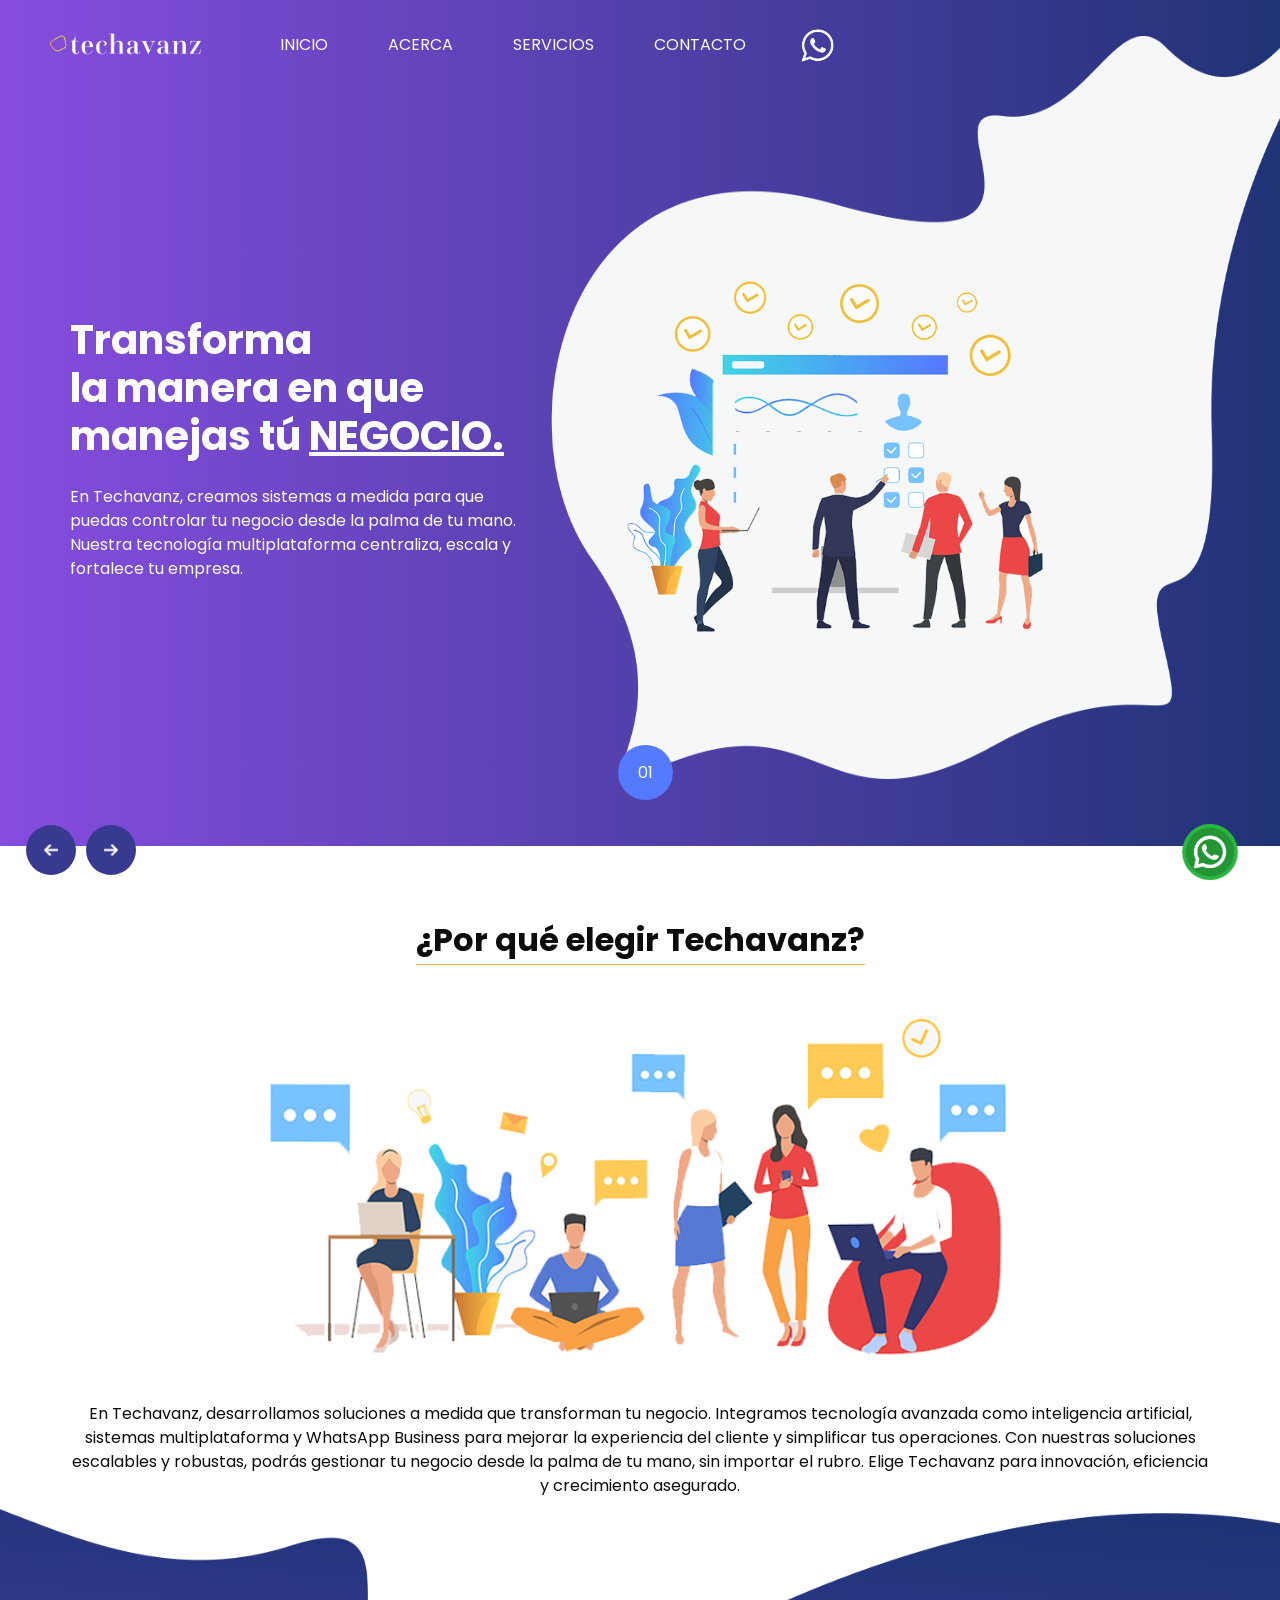
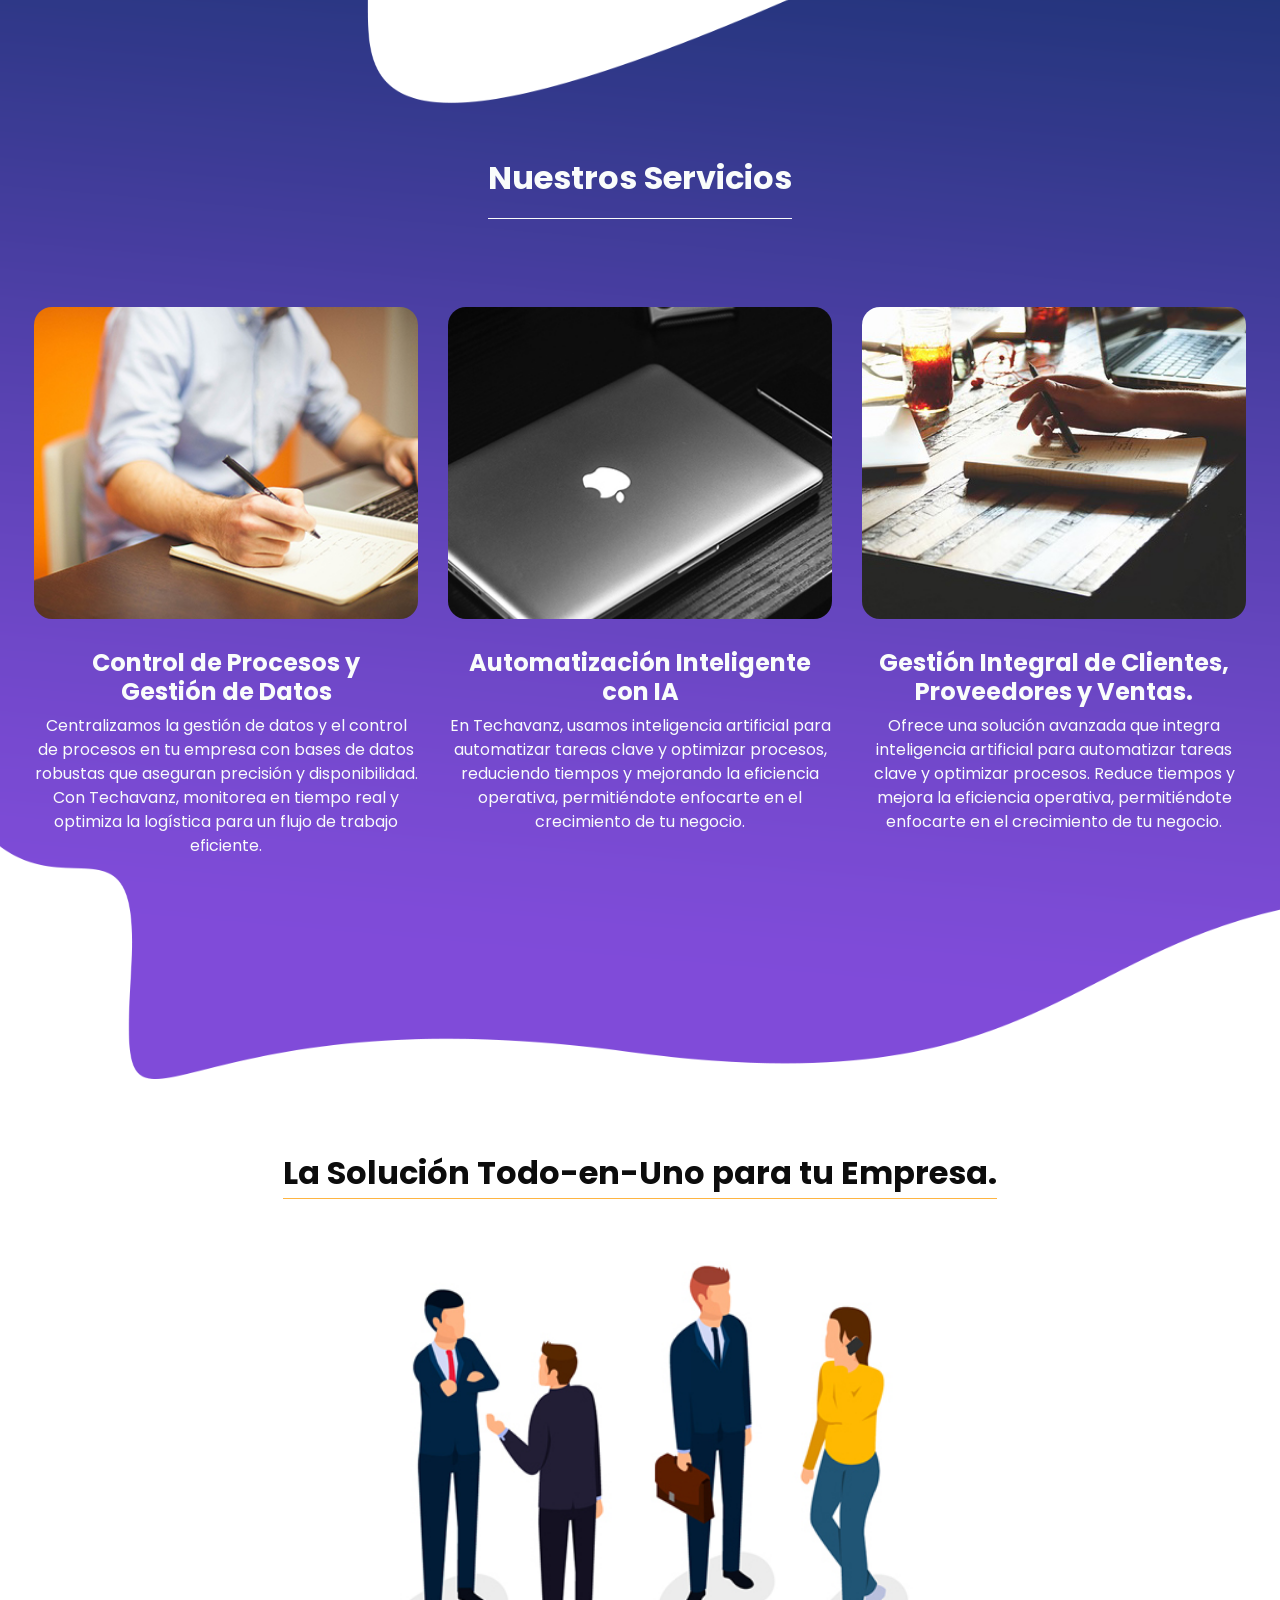
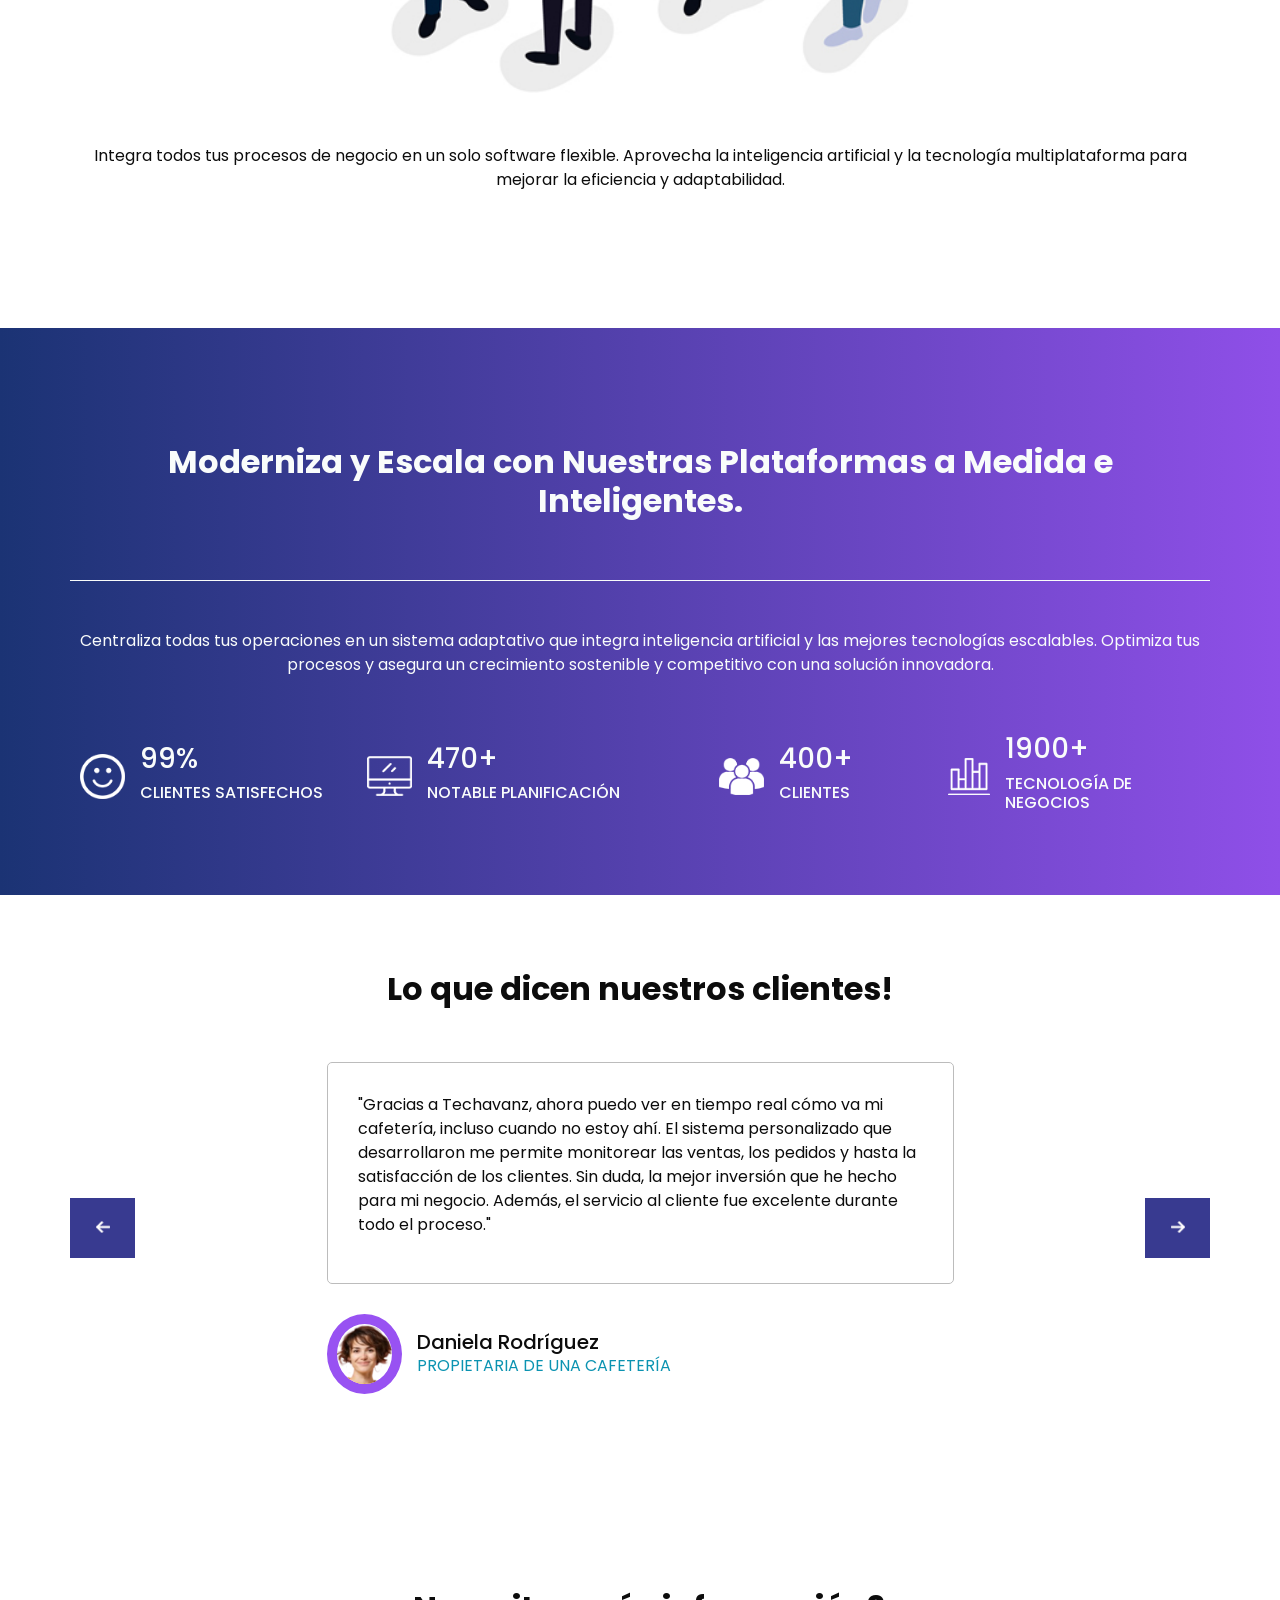
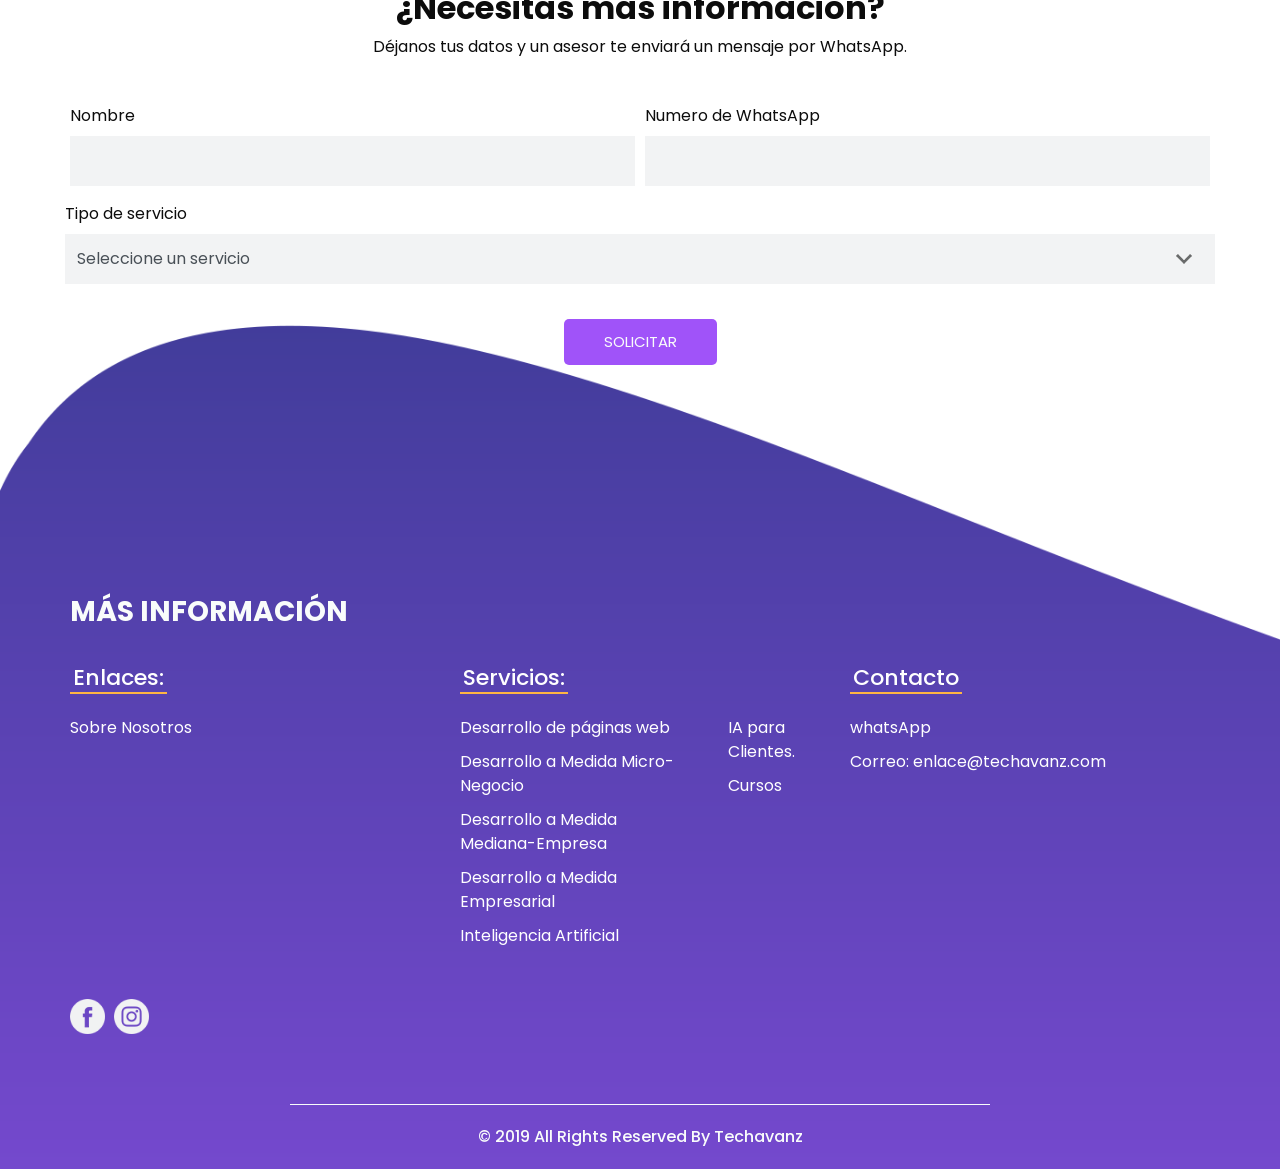
==== index.html @ 9d0cec69 "se implemento un cambio" ====
<!DOCTYPE html><html><head><meta charset="utf-8"/>

  
  <meta http-equiv="X-UA-Compatible" content="IE=edge"/>
  <!-- Mobile Metas -->
  <meta name="viewport" content="width=device-width, initial-scale=1, shrink-to-fit=no"/>
  <!-- Site Metas -->
  <meta name="keywords" content=""/>
  <meta name="description" content=""/>
  <meta name="author" content=""/>

  <title>techavanz</title>

  <!-- slider stylesheet -->
  <link rel="stylesheet" type="text/css" href="https://cdnjs.cloudflare.com/ajax/libs/OwlCarousel2/2.1.3/assets/owl.carousel.min.css"/>

  <!-- bootstrap core css -->
  <link rel="stylesheet" type="text/css" href="css/bootstrap.css"/>

  <!-- fonts style -->
  <link href="https://fonts.googleapis.com/css?family=Dosis:400,500|Poppins:400,700&amp;display=swap" rel="stylesheet"/>
  <!-- Custom styles for this template -->
  <link href="css/style.css" rel="stylesheet"/>
  <!-- responsive style -->
  <link href="css/responsive.css" rel="stylesheet"/>
  <link href="estilo.css" rel="stylesheet"/>

  <link rel="icon" href="images/faicon.png" type="image/x-icon">

</head>

<body>
  <!--<ul id="nombre-list2"></ul>  para mostrar la información--> 



  <div id="modalContainer"></div>
  <div class="hero_area">
    <!-- header section strats -->
    <header class="header_section">
      <div class="container-fluid">
        <div class="row">
          <div class="col-lg-8">
            <nav class="navbar navbar-expand-lg custom_nav-container ">
              <a class="navbar-brand" href="index.html">
              <!-- <span>
                  BigWing
                </span>--> 




                <img class="logo" src="images/logo.png" alt=""/>
              </a>
              <button class="navbar-toggler" type="button" data-toggle="collapse" data-target="#navbarSupportedContent" aria-controls="navbarSupportedContent" aria-expanded="false" aria-label="Toggle navigation">
                <span class="navbar-toggler-icon"></span>
              </button>

              <div class="collapse navbar-collapse" id="navbarSupportedContent">
                <div class="d-flex  flex-column flex-lg-row align-items-center">
                  <ul class="navbar-nav  ">
                    <li class="nav-item active">
                      <a class="nav-link" href="index.html">INICIO<span class="sr-only">(current)</span></a>
                    </li>
                    <li class="nav-item">
                      <a class="nav-link" href="#porque">Acerca </a>
                    </li>
                    <li class="nav-item">
                      <a class="nav-link" href="#servicios">Servicios </a>
                    </li>
                    <li class="nav-item">
                      <a class="nav-link" href="#contacto">Contacto</a>
                    </li>
                   <!-- <li class="nav-item">
                      <a class="nav-link" href="#"> Login</a>
                    </li>-->
                  </ul>

                 
                  <form class="form-inline my-2 my-lg-0 ml-0 ml-lg-4 mb-3 mb-lg-0">
               <!-- <button class="btn  my-2 my-sm-0 nav_search-btn" type="submit"></button>  --> 
               <a href="https://wa.me/5653854317?text=Hola%20Techavanz%2C%20Requiero%20más%20información%20de%20los%20desarrollos" id="imageButton" aria-label="Enviar Mensaje por whatsapp" >
                <img src="../images/blancowhats.png" alt="Enviar Mensaje por WhatsApp">
               </a>

         
                  </form>
                </div>
              </div>
            </nav>
          </div>
        </div>
      </div>
    </header>
    <!-- end header section -->
    <!-- slider section -->
    <section class=" slider_section " >
      <div id="carouselExampleIndicators" class="carousel slide" data-ride="carousel">
        <ol class="carousel-indicators">
          <li data-target="#carouselExampleIndicators" data-slide-to="0" class="active">01</li>
          <li data-target="#carouselExampleIndicators" data-slide-to="1">02</li>
          <li data-target="#carouselExampleIndicators" data-slide-to="2">03</li>
        </ol>
        <div class="carousel-inner">
          <div class="carousel-item active">
            <div class="container">
              <div class="row">
                <div class="col-lg-5 col-md-6">
                  <div class="slider_detail-box">
                    <h1> <!--Transforma
                      la manera en que 
                      manejas tú NEGOCIO-->
                      Transforma<br/>
                      la manera en que <br/>
                      manejas tú <u>NEGOCIO.</u>
                    </h1>
                      <p>
                        En Techavanz, creamos sistemas a medida para que puedas controlar tu negocio desde la palma de tu mano. 
                        Nuestra tecnología multiplataforma centraliza, escala y fortalece tu empresa.
                    </p>
                    <div class="btn-box">
             
                 <!--    <button id="openModalBtn" class="btnL">Ver Prueba</button> -->


                   <!--  <a id="openModalBtn" class="btn-1">
                        Leer Más
                      </a>-->
                    </div>
                  </div>
                </div>
                <div class="col-md-6">
                  <div class="slider_img-box">
                    <img src="images/slider-img.png" alt=""/>
                  </div>
                </div>
              </div>
            </div>
          </div>
          <div class="carousel-item">
            <div class="container">
              <div class="row">
                <div class="col-lg-5 col-md-6">
                  <div class="slider_detail-box">
                    <h1><!-- Impulsamos tu éxito con sistemas que hacen la diferencia-->
                      Impulsamos <br/>
                      tú éxito con sistemas <br/>
                      que hacen la diferencia.


            
                    </h1>
                    <p>
                      Techavanz se especializa en crear sistemas que no solo mejoran la experiencia del cliente, 
                      sino que también hacen más eficiente cada aspecto de tu negocio. Desde la personalización hasta la implementación, 
                      nuestro enfoque es que tu empresa funcione de manera más inteligente, sin importar el sector.
                    </p>
                    <div class="btn-box">
                    <!-- <a href="" class="btn-1">
                        Leer Más
                      </a>-->
                    </div>
                  </div>
                </div>
                <div class="col-md-6">
                  <div class="slider_img-box">
                    <img src="images/casa2.png" alt=""/>
                  </div>
                </div>
              </div>
            </div>
          </div>
          <div class="carousel-item">
            <div class="container">
              <div class="row">
                <div class="col-lg-5 col-md-6">
                  <div class="slider_detail-box">
                    <h1><!--Innovación impulsada por Inteligencia Artificial para transformar tu negocio-->
                      Integración de<br/>
                      <a>Inteligencia Artificial</a> <br/>
                  
                    </h1>
                    <p>
                      En Techavanz, desarrollamos sistemas multiplataforma que integran inteligencia artificial y 
                      WhatsApp Business para que tu empresa no solo opere con eficiencia, sino que también ofrezca una experiencia excepcional al cliente. 
                      Simplifica procesos y automatiza la interacción con tus clientes, independientemente del rubro.
                    </p>
                    <div class="btn-box">
                    <!--  <a href="" class="btn-1">
                       Leer Más
                      </a>-->
                    </div>
                  </div>
                </div>
                <div class="col-md-6">
                  <div class="slider_img-box">
                    <img src="images/casa3.png" alt=""/>
                  </div>
                </div>
              </div>
            </div>
          </div>
        </div>
        <div class="carousel_btn-container">
          <a class="carousel-control-prev" href="#carouselExampleIndicators" role="button" data-slide="prev">
            <span class="sr-only">Anterior</span>
          </a>
          <a class="carousel-control-next" href="#carouselExampleIndicators" role="button" data-slide="next">
            <span class="sr-only">Siguiente</span>
          </a>
        </div>
      </div>
    </section>
    <!-- end slider section -->
  </div>

  <!-- welcome section -->
  <section class="welcome_section layout_padding" id="porque" >
    <div class="container">
      <div class="custom_heading-container">
        <h2>
          ¿Por qué elegir Techavanz?
        </h2>
      </div>
      <div class="layout_padding2">
        <div class="img-box">
          <img src="images/welcome.png" alt=""/>
        </div>
        <div class="detail-box">
          <p>
            En Techavanz, desarrollamos soluciones a medida que transforman tu negocio.
            Integramos tecnología avanzada como inteligencia artificial, sistemas multiplataforma y WhatsApp Business para mejorar la experiencia del cliente y simplificar tus operaciones. 
            Con nuestras soluciones escalables y robustas, podrás gestionar tu negocio desde la palma de tu mano, 
            sin importar el rubro. Elige Techavanz para innovación, eficiencia y crecimiento asegurado.
          </p>
          <div>
          <!--  <a href="">
              Leer Más
            </a>-->
          </div>
        </div>
      </div>

    </div>
  </section>
  <!-- end welcome section -->

  <!-- service section -->

  <section class="service_section"  >
    <div class="container" >
      <div class="custom_heading-container" id="servicios" >
  
        <h2>
          <p>
         Nuestros Servicios
        </p>
        </h2>

        </div>
      </div>
      <div class="service_container layout_padding2">
        <div class="service_box">
          <div class="img-box">
            <img src="images/s-1.jpg" alt=""/>
          </div>
          <div class="detail-box">
            <h4>
              Control de Procesos y <br/>
              Gestión de Datos
            </h4>
            <p>
              Centralizamos la gestión de datos y el control de procesos en tu empresa con bases de datos robustas que aseguran precisión y disponibilidad. 
              Con Techavanz, monitorea en tiempo real y optimiza la logística para un flujo de trabajo eficiente.
            </p>
          </div>
        </div>
        <div class="service_box">
          <div class="img-box">
            <img src="images/s-2.jpg" alt=""/>
          </div>
          <div class="detail-box">
            <h4>
              Automatización Inteligente  <br/> 
              con IA
            </h4><!--&#39;  para apostrofe-->
            <p>
              En Techavanz, usamos inteligencia artificial para automatizar tareas clave y optimizar procesos,
               reduciendo tiempos y mejorando la eficiencia operativa, permitiéndote enfocarte en el crecimiento de tu negocio.
            </p>
          </div>
        </div>
        <div class="service_box">
          <div class="img-box">
            <img src="images/s-3.jpg" alt=""/>
          </div>
          <div class="detail-box">
            <h4>
              Gestión Integral de Clientes, <br/>
              Proveedores y Ventas.
            </h4>
            <p>
              Ofrece una solución avanzada que integra inteligencia artificial para automatizar tareas clave y optimizar procesos. 
              Reduce tiempos y mejora la eficiencia operativa, permitiéndote enfocarte en el crecimiento de tu negocio.
            </p>
          </div>
        </div>
      </div>
      <div>
       <!--<a href="">
          Leer Más
        </a>-->
      </div>
    </div>
  </section>

  <!-- end service section -->
  <!--problem section -->
  <section class="problem_section layout_padding">
    <div class="container">
      <div class="custom_heading-container">
        <h2>
          La Solución Todo-en-Uno para tu Empresa.
        </h2>
      </div>
      <div class="layout_padding2">
        <div class="img-box">
          <img src="images/problem.jpg" alt=""/>
        </div>
        <div class="detail-box">
          <p>
            Integra todos tus procesos de negocio en un solo software flexible. 
            Aprovecha la inteligencia artificial y la tecnología multiplataforma para mejorar la eficiencia y adaptabilidad.
          </p>
          <div>
           <!--<a href="">
              Leer Más
            </a>-->
          </div>
        </div>
      </div>

    </div>
  </section>
  <!-- end problem section -->
  <!-- why section -->

  <section class="why_section layout_padding">
    <div class="container">
      <div class="custom_heading-container">
        <h2>
          <p>
          Moderniza y Escala con Nuestras Plataformas a Medida e Inteligentes.
           </p> 
        </h2>
      </div>
      <div class="content-container">
        <p>
          Centraliza todas tus operaciones en un sistema adaptativo que integra inteligencia artificial y las mejores tecnologías escalables. 
          Optimiza tus procesos y asegura un crecimiento sostenible y competitivo con una solución innovadora.
        </p>
        <div class="row">
          <div class="col-md-3 col-sm-6">
            <div class="img-box">
              <img  src="images/smiley.png" alt=""/>
            </div>
            <div class="detail-box">
              <h3>
                99%
              </h3>
              <h6>
            CLIENTES SATISFECHOS
              </h6>
            </div>
          </div>
          <div class="col-md-3 col-sm-6">
            <div class="img-box">
              <img src="images/monitor.png" alt=""/>
            </div>
            <div class="detail-box">
              <h3>
                470+
              </h3>
              <h6>
                NOTABLE PLANIFICACIÓN
              </h6>
            </div>
          </div>
          <div class="col-md-3 col-sm-6">
            <div class="img-box">
              <img src="images/multiple-users-silhouette.png" alt=""/>
            </div>
            <div class="detail-box">
              <h3>
                400+
              </h3>
              <h6>
                CLIENTES
              </h6>
            </div>
          </div>
          <div class="col-md-3 col-sm-6">
            <div class="img-box">
              <img src="images/bar-chart.png" alt=""/>
            </div>
            <div class="detail-box">
              <h3>
                1900+
              </h3>
              <h6>
          TECNOLOGÍA DE NEGOCIOS
              </h6>
            </div>
          </div>
        </div>
      </div>
    </div>
  </section>


  <!-- end why section -->

  <!-- client section -->
  <section class="client_section layout_padding">
    <div class="container">
      <h2>
        Lo que dicen nuestros clientes!
      </h2>
      <div id="carouselExampleControls" class="carousel slide" data-ride="carousel">
        <div class="carousel-inner">
          <div class="carousel-item active">
            <div class="client_container layout_padding2">
              <div class="client_text">
                <p>
          "Gracias a Techavanz, ahora puedo ver en tiempo real cómo va mi cafetería, 
                  incluso cuando no estoy ahí. El sistema personalizado que desarrollaron me permite monitorear las ventas, 
                  los pedidos y hasta la satisfacción de los clientes. Sin duda, la mejor inversión que he hecho para mi negocio. 
                  Además, el servicio al cliente fue excelente durante todo el proceso."
                </p>
              </div>
              <div class="detail-box">
                <div class="img-box">
                  <img src="images/client1.png" alt=""/>
                </div>
                <div class="name">
                  <h5>
                    Daniela Rodríguez
                  </h5>
                  <p>
                    Propietaria de una Cafetería
                  </p>
                </div>
              </div>
            </div>
          </div>
          <div class="carousel-item">
            <div class="client_container layout_padding2">
              <div class="client_text">
                <p>
                  "Techavanz diseñó un sistema a medida para gestionar las inscripciones y el control de acceso de los miembros de 
                  nuestro gimnasio. Antes, todo lo hacíamos manualmente y perdíamos mucho tiempo. Ahora, 
                  todo es automatizado y mucho más eficiente. La plataforma es muy intuitiva, y el soporte que nos han brindado ha 
                  sido increíble. Realmente nos han ayudado a mejorar y crecer como negocio."
                </p>
              </div>
              <div class="detail-box">
                <div class="img-box">
                  <img src="images/client2.png" alt=""/>
                </div>
                <div class="name">
                  <h5>
                    Alejandra Gutiérrez 
                  </h5>
                  <p>
                    Administradora de un Gimnasio
                  </p>
                </div>
              </div>
            </div>
          </div>
          <div class="carousel-item">
            <div class="client_container layout_padding2">
              <div class="client_text">
                <p>
                  "Techavanz transformó completamente la manera en que manejo mi tienda. Antes, todo era un caos con el inventario, 
                  pero ahora, gracias al sistema que desarrollaron, puedo controlar mis productos, ventas y proveedores desde mi teléfono. 
                  ¡Nunca había sido tan fácil! El equipo entendió exactamente lo que necesitaba y lo implementó a la perfección."
                </p>
              </div>
              <div class="detail-box">
                <div class="img-box">
                  <img src="images/client.png" alt=""/>
                </div>
                <div class="name">
                  <h5>
                    Carlos Méndez
                  </h5>
                  <p>
                    Dueño de Tienda Local
                  </p>
                </div>
              </div>
            </div>
          </div>
        </div>
        <a class="carousel-control-prev" href="#carouselExampleControls" role="button" data-slide="prev">
          <span class="sr-only">Anterior</span>
        </a>
        <a class="carousel-control-next" href="#carouselExampleControls" role="button" data-slide="next">
          <span class="sr-only">Siguiente</span>
        </a>
      </div>

    </div>
  </section>
  <!-- end client section -->
  <!-- contact section -->
  <section class="contact_section layout_padding" id="contacto">
    <div class="container contact_heading">
      <h2>
        ¿Necesitas más información?
      </h2>
      <p>
        Déjanos tus datos y un asesor te enviará un mensaje por WhatsApp.
      </p>
    </div>
    <div class="container">
      <form>
        <div class="form-row">

          <div class="form-group col-md-6">
            <label for="inputName4">Nombre</label>
            <input type="text" class="form-control" id="inputName4"/>
          </div>
<!--
          <div class="form-group col-md-6">
            <label for="inputEmail4">Numero de WhatsApp</label>
            <input type="email" class="form-control" id="inputEmail4"/>
          </div> -->

          <div class="form-group col-md-6">
            <label for="inputNumber4">Numero de WhatsApp</label>
            <input type="tel" class="form-control" id="inputNumber4"/>
          </div>


        </div>
        <div class="form-row">
       
         
            <label for="inputState">Tipo de servicio</label>
            <select id="inputState" class="form-control">
                <option selected disabled>Seleccione un servicio</option>
                <option value="pagina-web">Generar página web</option>
                <option value="bots-whatsapp">Bots de WhatsApp</option>
                <option value="inteligencia-artificial">Inteligencia artificial</option>
                <option value="sistema-a-medida">Sistema a medida</option>
            </select>
        </div>
        
        </div>

        <!--
        <div class="form-group">
          <label for="inputMessage">Mensaje</label>
          <input type="text" class="form-control" id="inputMessage" placeholder=""/>
        </div>-->
    </div>

    <div class="d-flex justify-content-center">
      <button type="submit" class="">Solicitar</button>
    </div>
    </form>
    
  </section>


  <!-- end contact section -->
  <div class="footer_bg">
    <!-- info section -->
    <section class="info_section layout_padding2-bottom">
 
      <div class="container">

   
        <h3 class="">
          MÁS INFORMACIÓN
        </h3>
      </div>
      <div class="container info_content">

        <div>
          <div class="row">
            <div class="col-md-6 col-lg-4">
              <div class="d-flex">
                <h5>
                  Enlaces:
                </h5>
              </div>
              <div class="d-flex ">
                <ul>

                  <li>
                    <a href="">
                     Sobre Nosotros
                    </a>
                  </li>
                  <!--
                  <li>
                    <a href="">
                      About services
                    </a>
                  </li>
                  <li>
                    <a href="">
                      About Departments
                    </a>
                  </li>
                  <li>
                    <a href="">
                      Services
                    </a>
                  </li>
                  <li>
                    <a href="">
                      Contact Us
                    </a>
                  </li>
                  -->
                </ul>
<!--
                <ul class="ml-3 ml-md-5">
                  <li>
                    <a href="">
                      Loram ipusm
                    </a>
                  </li>
                  <li>
                    <a href="">
                      Loram ipusm
                    </a>
                  </li>
                  <li>
                    <a href="">
                      Loram ipusm
                    </a>
                  </li>
                  <li>
                    <a href="">
                      Loram ipusm
                    </a>
                  </li>
                  <li>
                    <a href="">
                      Loram ipusm
                    </a>
                  </li>
                </ul>
                -->
              </div>
            </div>
            <div class="col-md-6 col-lg-4">
              <div class="d-flex">
                <h5>
                 Servicios:
                </h5>
              </div>
              <div class="d-flex ">
                <ul>
                  <li>
                    <a href="">
                    Desarrollo de páginas web
                    </a>
                  </li>
                  <li>
                    <a href="">
                  Desarrollo a Medida Micro-Negocio
                    </a>
                  </li>
                  <li>
                    <a href="">
                      Desarrollo a Medida Mediana-Empresa
                    </a>
                  </li>
                  <li>
                    <a href="">
                      Desarrollo a Medida Empresarial
                    </a>
                  </li>
                  <li>
                    <a href="">
                  Inteligencia Artificial
                    </a>
                  </li>
                </ul>
                <ul class="ml-3 ml-md-5">
                  <li>
                    <a href="">
                      IA para Clientes.
                    </a>
                  </li>
                  <li>
                    <a href="">
                      Cursos
                    </a>
                  </li>
                <!--
                  <li>
                    <a href="">
                      adipiscing elit,
                    </a>
                  </li>
                  <li>
                    <a href="">
                      sed do eiusmod
                    </a>
                  </li>
                  <li>
                    <a href="">
                      tempor incididunt
                    </a>
                  </li>
                -->
                </ul>
              </div>
            </div>
            <div class="col-md-6 col-lg-4">
              <div class="d-flex">
                <h5>
                  Contacto
                </h5>
              </div>
              <div class="d-flex ">
                <ul>
                  <li>
                    <a href="">
                      whatsApp
                    </a>
                  </li>
                  <li>
                    <a href="">
                   Correo: enlace@techavanz.com
                    </a>
                  </li>

                  <!--
                  <li>
                    <a href="">
                      About Departments
                    </a>
                  </li>
                  <li>
                    <a href="">
                      Services
                    </a>
                  </li>
                  <li>
                    <a href="">
                      Contact Us
                    </a>
                  </li>
                </ul>

              -->

              <!--
                <ul class="ml-3 ml-md-5">
                  <li>
                    <a href="">
                      Lorem ipsum
                    </a>
                  </li>
                  <li>
                    <a href="">
                      dolor sit amet,
                    </a>
                  </li>
                  <li>
                    <a href="">
                      consectetur
                    </a>
                  </li>
                  <li>
                    <a href="">
                      adipiscing
                    </a>
                  </li>
                  <li>
                    <a href="">
                       enlace@techavanz.com
                    </a>
                  </li>
                </ul>
                -->
              </div>
            </div>
          </div>
        </div>
        <div class="d-flex flex-column flex-lg-row justify-content-between align-items-center align-items-lg-baseline">
          <div class="social-box">
            <a href="https://www.facebook.com/profile.php?id=61564206842264">
              <img src="images/fb.png" alt="Facebook"/>
            </a>

            
            <a href="https://www.instagram.com/techavanz/">
              <img src="images/instagram1.png" alt=""/>
            </a>
<!--
            <a href="">
              <img src="images/twitter.png" alt=""/>
            </a>
            <a href="">
              <img src="images/linkedin1.png" alt=""/>
            </a>

-->


          </div>


            <!--
          <div class="form_container mt-5">

            <form action="">
              <label for="subscribeMail">
                Newsletter
              </label>
              <input type="email" placeholder="Enter Your email" id="subscribeMail"/>
              <button type="submit">
                Subscribe
              </button>
            </form>



          </div>

          -->
        </div>
      </div>

    </section>

    <!-- end info_section -->

    <!-- footer section -->
    <section class="container-fluid footer_section">
      <p>
        © 2019 All Rights Reserved By Techavanz
 
      </p>
    </section>
    <!-- footer section -->
  </div>



  <a href="https://wa.me/5653854317?text=Hola%20Techavanz%2C%20Requiero%20más%20información%20de%20los%20desarrollos" class="fixed-button">
    <img src="/images/envianoswhatsapp.png" alt="WhatsApp">
</a>

  <script type="text/javascript" src="js/jquery-3.4.1.min.js"></script>
  <script type="text/javascript" src="js/bootstrap.js"></script>
 <script type="text/javascript" src="abrirventana.js"></script>
 

</body></html>
---- css/style.css ----
body {
  font-family: "Poppins", sans-serif;
  color: #0c0c0c;
  background-color: #ffffff;
}

.logo{ 
  

  top: 0%;   
width: 100%;
  
}

.layout_padding {
  padding: 75px 0;
}

.layout_padding2 {
  padding: 45px 0;
}

.layout_padding2-top {
  padding-top: 45px;
}

.layout_padding2-bottom {
  padding-bottom: 45px;
}

.layout_padding-top {
  padding-top: 75px;
}

.layout_padding-bottom {
  padding-bottom: 75px;
}

.custom_heading-container {
  display: -webkit-box;
  display: -ms-flexbox;
  display: flex;
  -webkit-box-pack: center;
      -ms-flex-pack: center;
          justify-content: center;
}

.custom_heading-container h2 {
  font-weight: bold;
  border-bottom: 1px solid #feb543;
  padding-bottom: 5px;
}

/*header section*/
.hero_area {
  height: 94vh;
  background: -webkit-gradient(linear, left top, right top, from(#864ddf), to(#203376));
  background: linear-gradient(to right, #864ddf, #203376);
}

.hero_area::before {
  content: "";
  position: absolute;
  width: 58%;
  height: 86%;
  background-image: url(../images/hero-bg.png);
  background-size: 100% 100%;
  background-repeat: no-repeat;
  top: 25px;
  right: 0;
}

.sub_page .hero_area {
  height: auto;
}

.sub_page .hero_area::before {
  display: none;
}

.hero_area.sub_pages {
  height: auto;
}

.header_section {
  padding-top: 15px;
}

.header_section .container-fluid {
  padding-right: 25px;
  padding-left: 25px;
}

.header_section .nav_container {
  margin: 0 auto;
}

.custom_nav-container.navbar-expand-lg .navbar-nav .nav-link {

  padding: 10px 30px;
  color: #f9fcfb;
  text-align: center;
  text-transform: uppercase;

  position: relative; /* Asegura que el z-index sea aplicado */
  z-index: 10; /* Un z-index más bajo */
}



a,
a:hover,
a:focus {
  text-decoration: none;
}

a:hover,
a:focus {
  color: initial;
}

.btn,
.btn:focus {
  outline: none !important;
  -webkit-box-shadow: none;
          box-shadow: none;
}

.navbar-brand,
.navbar-brand:hover {
  text-transform: uppercase;
  font-weight: bold;
  font-size: 24px;
  color: #fafcfd;
}

.custom_nav-container .nav_search-btn {
  background-image: url(../images/search-icon.png);
  background-size: 22px;
  background-repeat: no-repeat;
  background-position-y: 7px;
  width: 35px;
  height: 35px;
  padding: 0;
  border: none;
}

.navbar-brand {
  display: -webkit-box;
  display: -ms-flexbox;
  display: flex;
  -webkit-box-align: center;
      -ms-flex-align: center;
          align-items: center;
}

.navbar-brand span {
  font-size: 20px;
  font-weight: 700;
  color: #f9fcfb;
  margin-top: 5px;
  text-transform: uppercase;
}

.custom_nav-container {
  z-index: 99999;
  padding: 5px 0;
}

.custom_nav-container .navbar-toggler {
  outline: none;
}

.custom_nav-container .navbar-toggler .navbar-toggler-icon {
  background-image: url(../images/menu.png);
  background-size: 40px;
}

/*end header section*/
/* slider section */
.slider_section {
  color: #f9fcfb;
  display: -webkit-box;
  display: -ms-flexbox;
  display: flex;
  -webkit-box-orient: vertical;
  -webkit-box-direction: normal;
      -ms-flex-direction: column;
          flex-direction: column;
  height: 90%;
  -webkit-box-pack: center;
      -ms-flex-pack: center;
          justify-content: center;
}

.slider_section .row {
  -webkit-box-align: center;
      -ms-flex-align: center;
          align-items: center;
}

.slider_section #carouselExampleIndicators {
  position: unset;
}

.slider_section .carousel_btn-container {
  width: 110px;
  position: absolute;
  bottom: 0;
  display: -webkit-box;
  display: -ms-flexbox;
  display: flex;
  -webkit-box-pack: justify;
      -ms-flex-pack: justify;
          justify-content: space-between;
  left: 2%;
  z-index: 999;
}

.slider_section .carousel_btn-container .carousel-control-prev,
.slider_section .carousel_btn-container .carousel-control-next {
  position: relative;
  width: 50px;
  height: 50px;
  border: none;
  border-radius: 100%;
  opacity: 1;
  background-repeat: no-repeat;
  background-size: 14px;
  background-position: center;
  background-color: #383a90;
  -webkit-transform: translateY(-50%);
          transform: translateY(-50%);
}

.slider_section .carousel_btn-container .carousel-control-prev:hover,
.slider_section .carousel_btn-container .carousel-control-next:hover {
  background-color: #feb543;
}

.slider_section .carousel_btn-container .carousel-control-prev {
  background-image: url(../images/prev.png);
}

.slider_section .carousel_btn-container .carousel-control-next {
  background-image: url(../images/next.png);
}

.slider_section ol.carousel-indicators {
  margin: 0;
  width: 75px;
  bottom: 10%;
  left: 47.5%;
}

.slider_section ol.carousel-indicators li {
  width: 55px;
  height: 55px;
  border-radius: 100%;
  text-indent: 0px;
  text-align: center;
  line-height: 55px;
  color: #f9fcfb;
  background-color: #547bfe;
  opacity: 1;
  display: none;
}

.slider_section ol.carousel-indicators li.active {
  display: block;
}

.slider_detail-box h1 {
  font-weight: bold;
  margin-bottom: 25px;
}

.slider_detail-box .btn-box a {
  display: inline-block;
  padding: 12px 40px;
  background-color: #feb543;
  color: #f9fcfb;
  border-radius: 25px;
  -webkit-box-shadow: 0px 2px 7px 0px rgba(32, 50, 117, 0.26);
  box-shadow: 0px 2px 7px 0px rgba(32, 50, 117, 0.26);
  -webkit-transition: all .3s;
  transition: all .3s;
  border: none;
  margin: 35px 0 50px 0;
}

.slider_detail-box .btn-box a:hover {
  -webkit-transform: translateY(-7px);
          transform: translateY(-7px);
}

.slider_img-box {
  width: 75%;
  margin: 0 auto;
}

.slider_img-box img {
  width: 100%;
}

.welcome_section {
  text-align: center;
}

.welcome_section .img-box {
  width: 65%;
  margin: 0 auto;
}

.welcome_section .img-box img {
  width: 100%;
}

.welcome_section .detail-box {
  margin-top: 45px;
}

.welcome_section .detail-box a {
  display: inline-block;
  padding: 12px 40px;
  background-color: #feb543;
  color: #f9fcfb;
  border-radius: 25px;
  -webkit-box-shadow: 0px 2px 7px 0px rgba(32, 50, 117, 0.26);
  box-shadow: 0px 2px 7px 0px rgba(32, 50, 117, 0.26);
  -webkit-transition: all .3s;
  transition: all .3s;
  border: none;
  margin-top: 45px;
}

.welcome_section .detail-box a:hover {
  -webkit-transform: translateY(-7px);
          transform: translateY(-7px);
}

.service_section {
  text-align: center;
  color: #f9fcfb;
  background-image: url(../images/service-bg.png);
  background-size: 100% 100%;
  padding-top: 275px;
  padding-bottom: 125px;
  background-repeat: no-repeat;
  margin-top: -150px;
}

.service_section .custom_heading-container h2 {
  border-color: #f9fcfb;
}

.service_section .service_container {
  display: -webkit-box;
  display: -ms-flexbox;
  display: flex;
  -webkit-box-pack: center;
      -ms-flex-pack: center;
          justify-content: center;
  -ms-flex-wrap: wrap;
      flex-wrap: wrap;
}

.service_section .service_container .service_box {
  width: 30%;
  min-width: 300px;
  margin: 35px 15px;
}

.service_section .service_container .service_box .img-box {
  border-radius: 18px;
  overflow: hidden;
}

.service_section .service_container .service_box .img-box img {
  width: 100%;
}

.service_section .service_container .service_box .detail-box {
  margin-top: 30px;
}

.service_section .service_container .service_box .detail-box h4 {
  font-weight: bold;
}

.service_section a {
  display: inline-block;
  padding: 12px 40px;
  background-color: #feb543;
  color: #f9fcfb;
  border-radius: 25px;
  -webkit-box-shadow: 0px 2px 7px 0px rgba(32, 50, 117, 0.26);
  box-shadow: 0px 2px 7px 0px rgba(32, 50, 117, 0.26);
  -webkit-transition: all .3s;
  transition: all .3s;
  border: none;
}

.service_section a:hover {
  -webkit-transform: translateY(-7px);
          transform: translateY(-7px);
}

.sub_page .service_section {
  margin-top: 00px;
  margin-bottom: 150px;
}

.problem_section {
  text-align: center;
}

.problem_section .img-box {
  width: 65%;
  margin: 0 auto;
}

.problem_section .img-box img {
  width: 100%;
}

.problem_section .detail-box {
  margin-top: 45px;
}

.problem_section .detail-box a {
  display: inline-block;
  padding: 12px 40px;
  background-color: #feb543;
  color: #f9fcfb;
  border-radius: 25px;
  -webkit-box-shadow: 0px 2px 7px 0px rgba(32, 50, 117, 0.26);
  box-shadow: 0px 2px 7px 0px rgba(32, 50, 117, 0.26);
  -webkit-transition: all .3s;
  transition: all .3s;
  border: none;
  margin-top: 45px;
}

.problem_section .detail-box a:hover {
  -webkit-transform: translateY(-7px);
          transform: translateY(-7px);
}

.why_section {
  color: #f9fcfb;
  background: -webkit-gradient(linear, left top, right top, from(#1b3374), to(#8f4fe8));
  background: linear-gradient(to right, #1b3374, #8f4fe8);
}

.why_section .custom_heading-container h2 {
  border-color: #f9fcfb;
}

.why_section p {
  text-align: center;
  margin: 40px 0 55px 0;
}

.why_section .row .col-md-3 {
  display: -webkit-box;
  display: -ms-flexbox;
  display: flex;
  -webkit-box-align: center;
      -ms-flex-align: center;
          align-items: center;
  -webkit-box-pack: center;
      -ms-flex-pack: center;
          justify-content: center;
}

.why_section .row .col-md-3 .img-box {
  width: 45px;
  margin-right: 15px;
}

.why_section .row .col-md-3 .img-box img {
  width: 100%;
}

.client_section h2 {
  font-weight: bold;
  text-align: center;
}

.client_section .carousel-control-prev,
.client_section .carousel-control-next {
  width: 65px;
  height: 60px;
  border: none;
  opacity: 1;
  background-repeat: no-repeat;
  background-size: 14px;
  background-position: center;
  background-color: #383a90;
  top: 50%;
  -webkit-transform: translateY(-50%);
          transform: translateY(-50%);
}

.client_section .carousel-control-prev:hover,
.client_section .carousel-control-next:hover {
  background-color: #feb543;
}

.client_section .carousel-control-prev {
  background-image: url(../images/prev.png);
}

.client_section .carousel-control-next {
  background-image: url(../images/next.png);
}

.client_container {
  width: 55%;
  margin: 0 auto;
}

.client_container .client_text {
  padding: 30px;
  border: 1px solid #bcbcbc;
  border-radius: 5px;
}

.client_container .detail-box {
  display: -webkit-box;
  display: -ms-flexbox;
  display: flex;
  -webkit-box-align: center;
      -ms-flex-align: center;
          align-items: center;
  margin-top: 30px;
}

.client_container .detail-box .img-box {
  width: 75px;
  margin-right: 15px;
  border: 10px solid #9852f2;
  border-radius: 100%;
  overflow: hidden;
}

.client_container .detail-box .img-box img {
  width: 100%;
}

.client_container .detail-box .name h5 {
  margin: 0;
}

.client_container .detail-box .name p {
  text-transform: uppercase;
  color: #0b93b1;
  margin: 0;
}

.contact_section .contact_heading {
  text-align: center;
  margin-bottom: 45px;
}

.contact_section .contact_heading h2 {
  font-weight: bold;
}

.contact_section form .form-control {
  border: none;
  background-color: #f2f3f4;
  outline: none;
  -webkit-box-shadow: none;
          box-shadow: none;
  border-radius: 0;
  height: 50px;
}

.contact_section form .form-control#inputMessage {
  height: 120px;
}

.contact_section form select.form-control {
  -webkit-appearance: none;
     -moz-appearance: none;
          appearance: none;
  position: relative;
  background-image: url(../images/down-arrow.png);
  background-repeat: no-repeat;
  background-position: 98%;
}

.contact_section button {
  display: inline-block;
  padding: 12px 40px;
  background-color: #a053f9;
  color: #f9fcfb;
  border-radius: 5px;
  -webkit-box-shadow: 0px 2px 7px 0px rgba(32, 50, 117, 0.26);
  box-shadow: 0px 2px 7px 0px rgba(32, 50, 117, 0.26);
  -webkit-transition: all .3s;
  transition: all .3s;
  border: none;
  text-transform: uppercase;
  -webkit-box-shadow: none;
          box-shadow: none;
  outline: none;
  margin-top: 35px;
  font-size: 15px;
}

.contact_section button:hover {
  -webkit-transform: translateY(-7px);
          transform: translateY(-7px);
}

/* info section */
.footer_bg {
  background-image: url(../images/footer-bg.png);
  background-size: cover;
  padding-top: 280px;
  margin-top: -125px;
}

.info_section {
  position: relative;
  font-family: "Poppins", sans-serif;
}

.info_section h3 {
  text-transform: uppercase;
  font-weight: bold;
  color: #f9fcfb;
  margin-bottom: 35px;
}

.info_section img {
  width: 100%;
}

.info_section ul {
  padding: 0;
}

.info_section ul li {
  list-style-type: none;
  margin: 10px 0;
}

.info_section ul li a,
.info_section ul li a:hover {
  color: #fff;
}

.info_section h5 {
  margin-bottom: 12px;
  font-size: 22px;
  color: #fff;
  padding: 1px 3px;
  border-bottom: 2px solid #feb543;
}

.info_section .social-box {
  margin: 25px 0;
}

.info_section .social-box img {
  width: 35px;
  margin-right: 5px;
}

.form_container form {
  display: -webkit-box;
  display: -ms-flexbox;
  display: flex;
  -webkit-box-align: center;
      -ms-flex-align: center;
          align-items: center;
}

.info_section .form_container label {
  margin: 0;
  font-size: 18px;
  text-transform: uppercase;
  color: #fff;
}

.info_section .form_container input {
  width: 300px;
  height: 40px;
  border: none;
  outline: none;
  padding-left: 15px;
  background-color: #fff;
  margin-left: 45px;
  margin-right: 10px;
}

.info_section .form_container button {
  display: inline-block;
  padding: 8px 50px;
  background-color: #ffca56;
  color: #f9fcfb;
  border-radius: 5px;
  -webkit-box-shadow: 0px 2px 7px 0px rgba(32, 50, 117, 0.26);
  box-shadow: 0px 2px 7px 0px rgba(32, 50, 117, 0.26);
  -webkit-transition: all .3s;
  transition: all .3s;
  border: none;
  border: none;
  text-transform: uppercase;
}

.info_section .form_container button:hover {
  -webkit-transform: translateY(-7px);
          transform: translateY(-7px);
}

.info_section .form_container button:hover {
  -webkit-transform: none;
          transform: none;
}

/* end info section */
/* footer section*/
.footer_section {
  font-weight: 500;
  display: -webkit-box;
  display: -ms-flexbox;
  display: flex;
  -webkit-box-pack: center;
      -ms-flex-pack: center;
          justify-content: center;
}

.footer_section p {
  color: #f9fcfb;
  margin: 0;
  text-align: center;
  padding: 20px 15%;
  border-top: 1px solid #f9fcfb;
}

.footer_section a {


  
  color: #f9fcfb;
}

/* end footer section*/
/*# sourceMappingURL=style.css.map */

html {
  scroll-behavior: smooth;
}

li:hover {

  -webkit-transform: translateY(-7px);
          transform: translateY(-7px);
}



.img-box:hover{
  -webkit-transform: translateY(-7px);
          transform: translateY(-7px);

}


.btnL:hover
{
  -webkit-transform: translateY(-7px);
          transform: translateY(-7px);

}

.btnL{
  display: inline-block;
  padding: 12px 40px;
  background-color: #feb543;
  color: #f9fcfb;
  border-radius: 25px;
  -webkit-box-shadow: 0px 2px 7px 0px rgba(32, 50, 117, 0.26);
  box-shadow: 0px 2px 7px 0px rgba(32, 50, 117, 0.26);
  -webkit-transition: all .3s;
  transition: all .3s;
  border: none;
  margin: 35px 0 50px 0;
  
}

/*
body {
  font-family: Arial, sans-serif;
}
.section {
  height: 100vh;
  padding: 20px;
  background-color: #f0f0f0;
}
#section2 {
  background-color: #d0d0d0;
}
a {
  display: inline-block;
  padding: 10px;
  background-color: #007bff;
  color: white;
  text-decoration: none;
  border-radius: 5px;
  margin: 20px;
}
a:hover {
  background-color: #0056b3;
}
html {
  scroll-behavior: smooth;
}
  */

  /* Estiliza el botón */
#imageButton {
  border: none; /* Quita el borde del botón */
  background: none; /* Quita el fondo del botón */
  padding: 0; /* Quita el relleno del botón */
  cursor: pointer; /* Cambia el cursor cuando se pasa por encima */
  display: inline-block; /* Permite ajustar el tamaño de la imagen */
}

/* Estiliza la imagen dentro del botón */
#imageButton img {
  display: block; /* Quita el espacio extra debajo de la imagen */
  width: 100%; /* Ajusta el ancho al tamaño del contenedor */
  height: auto; /* Mantiene la relación de aspecto */
  width: 35px;
}


#imageButton:hover
{
  -webkit-transform: translateY(-7px);
          transform: translateY(-7px);

}

.fixed-button {
  position: fixed;
  bottom: 20px;
  right: 20px;
  z-index: 1000; /* Para asegurarse de que esté por encima de otros elementos */
}

.fixed-button img {
  width: 100px;
  height: 50%;
  /* Ajusta el tamaño según sea necesario */
}
.fixed-button:hover {

  -webkit-transform: translateY(-7px);
          transform: translateY(-7px);


}
---- css/responsive.css ----
@media (max-width: 1120px) {
  .footer_bg {
    margin-top: 0;
  }
}

@media (max-width: 992px) {
  .custom_nav-container .nav_search-btn {
    background-position: center;
  }

  .hero_area::before {
    display: none;
  }


  .service_section {
    padding-top: 100%;
    background-size: cover;



  }

  .slider_section ol.carousel-indicators {
    display: none;

  }

  .slider_img-box img {
    z-index: 1;
    position: relative;
  }

  .slider_img-box {
    position: relative;
  }

  .slider_img-box::before {
    background-image: url(../images/hero-bg-mobile.png);
    width: 100%;
    height: 100%;
    content: "";
    position: absolute;
    background-size: cover;
    z-index: 0;
    left: 0;
    top: 0;
    transform: scale(1.7);
  }


  .hero_area {
    height: auto;
  }

  .slider_detail-box {
    margin-top: 35px;
    margin-bottom: 45px;
  }

  .slider_img-box {
    margin-bottom: 75px;
  }

  .slider_section .carousel_btn-container {
    display: none;
  }
}

@media (max-width: 768px) {




  .slider_section .carousel_btn-container {
    display: none;
  }



  .slider_section ol.carousel-indicators {
    margin: 0;
    width: 75px;
    bottom: initial;
    left: initial;
    top: 37%;
    right: 6%;
  }

  .slider_detail-box {
    text-align: center;
  }

  .info_section .form_container input {
    width: 100%;
    margin: 20px 0;
  }

  .form_container form {
    flex-direction: column;
  }

  .slider_img-box img {
    z-index: 1;
    position: relative;
  }

  .slider_img-box {
    position: relative;
  }

  .slider_img-box::before {
    background-image: url(../images/hero-bg-mobile.png);
    width: 100%;
    height: 100%;
    content: "";
    position: absolute;
    background-size: cover;
    z-index: 0;
    left: 0;
    top: 0;
    transform: scale(1.5);
  }

  .slider_section ol.carousel-indicators {
    display: none;
  }

  .service_section {
    padding-top: 100%;
    background-position: bottom;
    margin-top: -325px;

  }

  .client_container {
    width: 95%;
  }

  .client_section .carousel-control-prev,
  .client_section .carousel-control-next {
    display: none;
  }

  .why_section .row .col-md-3 {
    margin: 15px auto;
    justify-content: flex-start;
    width: min-content;
  }

  .footer_bg {
    padding-top: 300px;
  }

  .info_section .row>div {
    margin-bottom: 35px;
  }

}

@media (max-width: 576px) {


  .slider_section ol.carousel-indicators {
    right: 0;
  }
  
  .service_section {
    padding-top: 120%;
    background-position: bottom;
    margin-top: -325px;

  }
}

@media (max-width: 480px) {}

@media (max-width: 420px) {}

@media (max-width: 360px) {}

@media (min-width: 1200px) {
  .container {
    max-width: 1170px;
  }
}
---- estilo.css ----
/* Estilos básicos para el botón */
#openModalBtn {
    padding: 10px 20px;
    font-size: 16px;
}




  
/* Estilos para la ventana modal */
.modal {
    display: none; /* Oculto por defecto */
    position: fixed;
    top: 0%;
    left: 0;
    width: 100%;
    height: 100%;
    background-color: rgba(0, 0, 0, 0.5); /* Fondo negro semitransparente */
    z-index: 9998; /* Justo debajo del modal */
}

/* Estilo para el contenido del modal */
.modal-content {
    background-color:#20f572b6;
    margin: 15% auto;
    padding: 20px;
    border: 1px solid #888;
    width: 80%;
    max-width: 500px;
    position: center;
    z-index: 9999; 
    border-radius: 20px;/* Asegura que esté encima del overlay 
    
       background-color: #83f0e7;
    padding: 20px;
    border: 1px solid #888;
    width: 80%;
    max-width: 500px;
    text-align: center;
    border-radius: 10px;
*/
}

@media only screen and (min-width: 1024px) {
    .modal-content {
        top: 0%;
        left: 0;
    }



}

@media only screen and (max-width: 767px) {


    .modal-content {
        top: 20%;
        left: 0;
    }


}





/* Botón para cerrar la ventana modal */
.close {
    color: #3a3a3a;
    float: right;
    font-size: 28px;
    font-weight: bold;
    cursor: pointer;
    text-align: right;
}

.close:hover,
.close:focus {
    color: #000;
}

.cerrarbod{
    display: inline-block;
    padding: 1% ;
    background-color: #feb543;
    color: #f9fcfb;
    border-radius: 25px;
    -webkit-box-shadow: 0px 2px 7px 0px rgba(32, 50, 117, 0.26);
    box-shadow: 0px 2px 7px 0px rgba(32, 50, 117, 0.26);
    -webkit-transition: all .3s;
    transition: all .3s;
    border: none;
    margin: 35px 0 50px 0;



}

.cerrarbod:hover
{
  -webkit-transform: translateY(-7px);
          transform: translateY(-7px);

}





/* ventana 2-------------------------------------------------------------------------------------

/* Estilos básicos para el botón */
#openModalBtn2 {
    padding: 10px 20px;
    font-size: 16px;
}

/* Estilos para la ventana modal */
.modal2 {
    display: none; /* Ocultar por defecto */
    position: fixed;
    z-index: 1;
    left: 0;
    top: 0;
    width: 100%;
    height: 100%;
    overflow: auto;
    background-color: rgba(0,0,0,0.5); /* Fondo semitransparente */
}

/* Contenido de la ventana modal */
.modal2-content {
    background-color: #ec1616;
    margin: 15% auto;
    padding: 20px;
    border: 1px solid #888;
    width: 80%;
    max-width: 500px;
    text-align: center;
    border-radius: 10px;
}

/* Botón para cerrar la ventana modal */
.close2 {
    color: #aaa;
    float: right;
    font-size: 28px;
    font-weight: bold;
    cursor: pointer;
}

.clos2:hover,
.close2:focus {
    color: #000;
}



/*para caja de chatgpt*/

        

        .chat-container {
            width: 400px;
            max-width: 100%;
            display: flex;
            flex-direction: column;
            gap: 10px;
        }

        textarea {
            width: 100%;
            padding: 10px;
            border: 1px solid #ccc;
            border-radius: 5px;
            font-size: 16px;
            resize: none;
        }

        button {
            padding: 10px;
            font-size: 16px;
            background-color: #007bff;
            color: white;
            border: none;
            border-radius: 5px;
            cursor: pointer;
        }

        button:hover {
            background-color: #0056b3;
        }

        .response-box {
            background-color: #f8f9fa;
            padding: 10px;
            border: 1px solid #ccc;
            border-radius: 5px;
            min-height: 100px;
        }
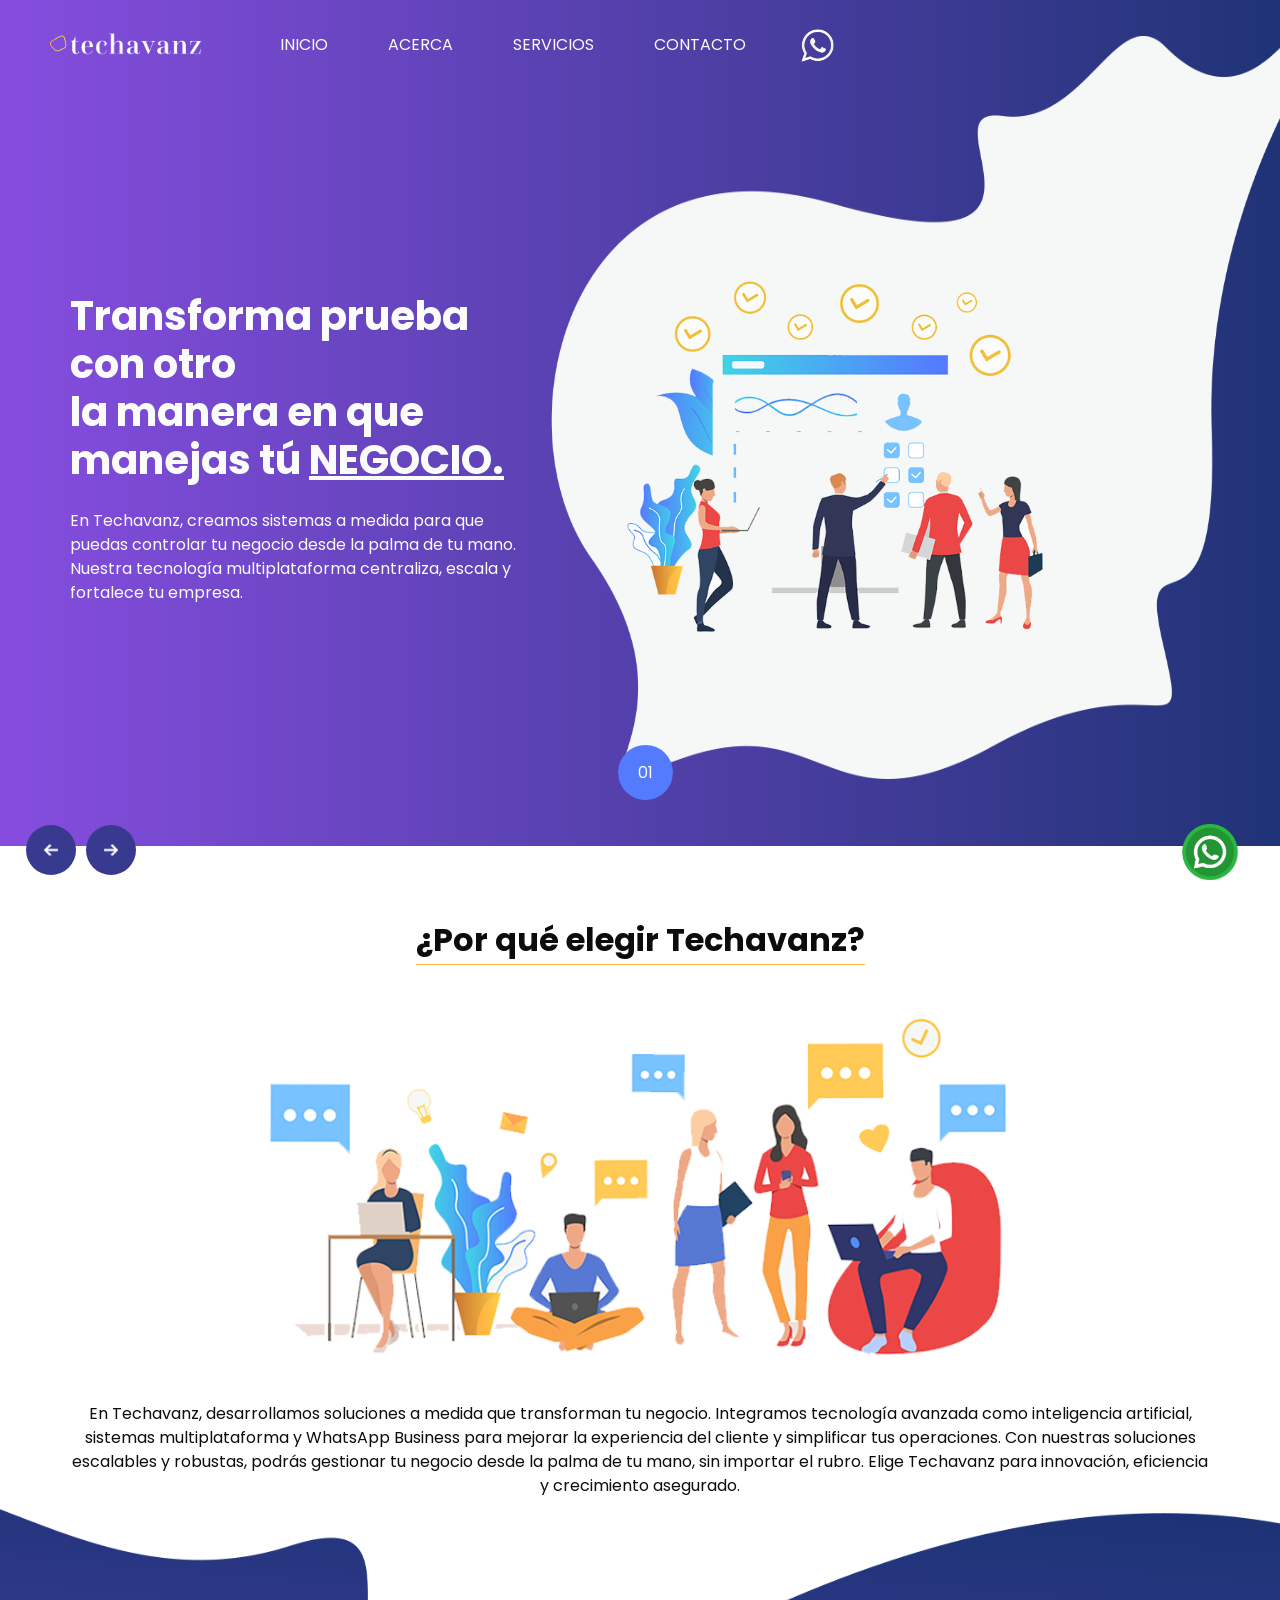
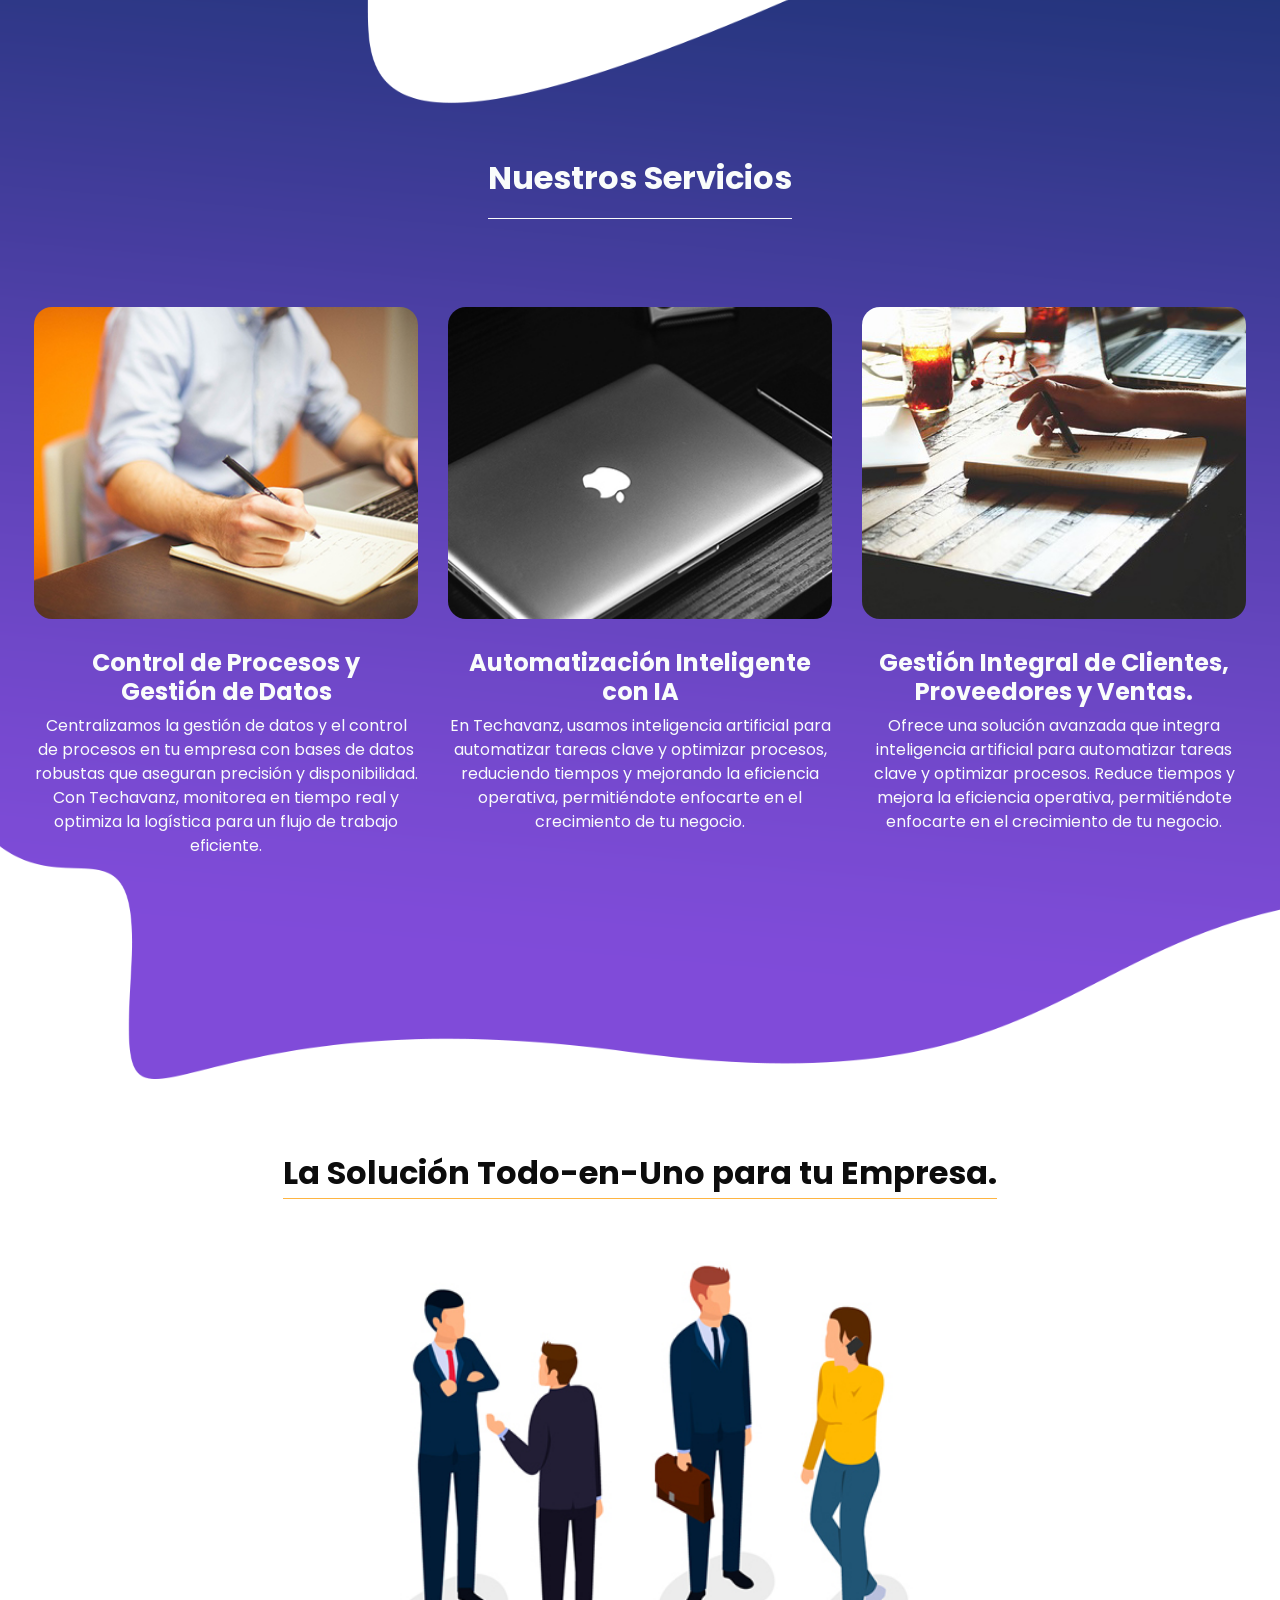
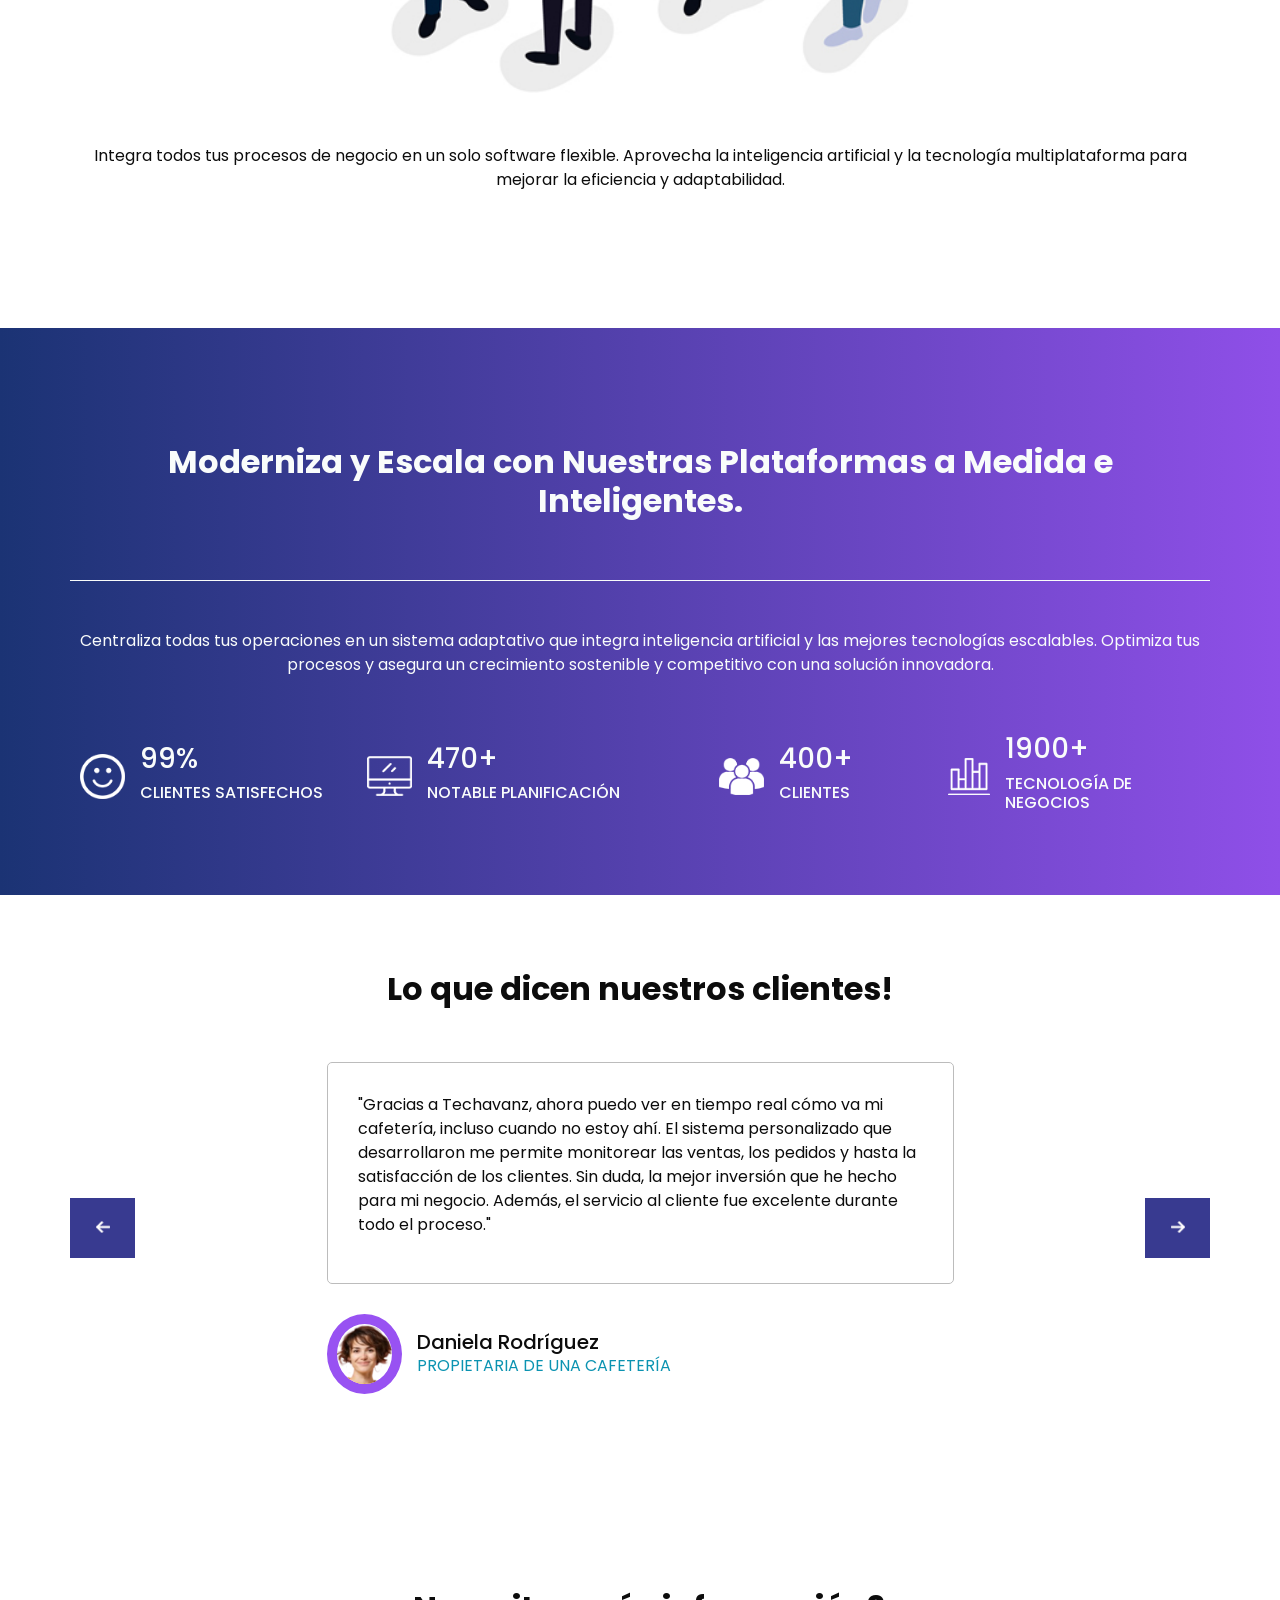
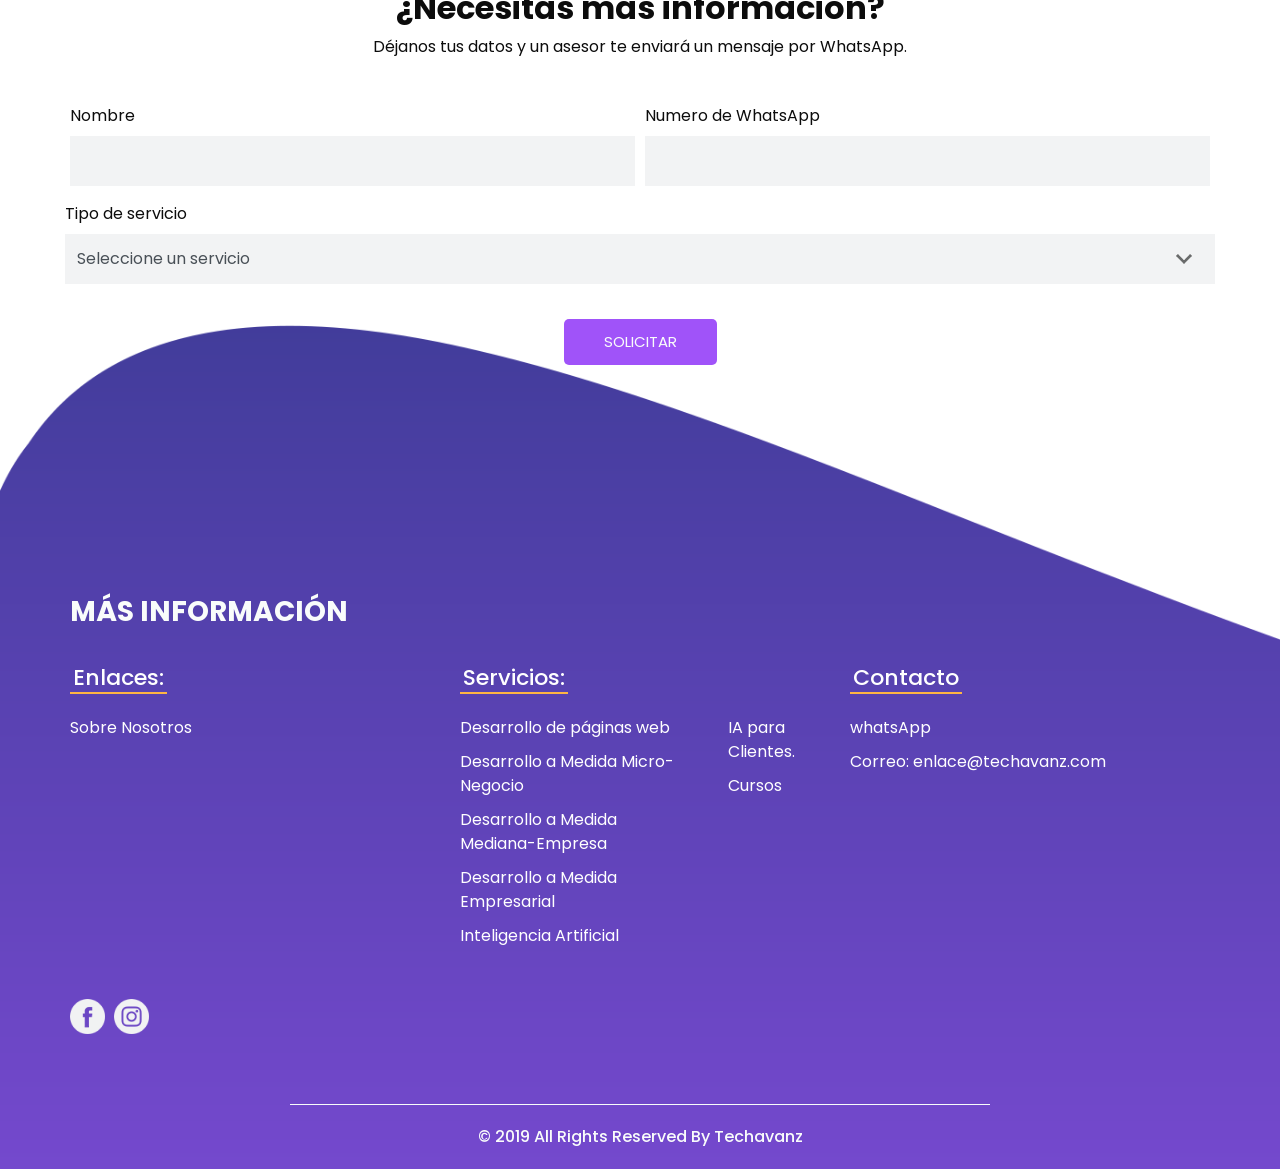
==== commit c35e87a4: "prueba con otro repositorio" ====
--- a/index.html
+++ b/index.html
@@ -110,7 +110,7 @@
                     <h1> <!--Transforma
                       la manera en que 
                       manejas tú NEGOCIO-->
-                      Transforma<br/>
+                      Transforma prueba con otro<br/>
                       la manera en que <br/>
                       manejas tú <u>NEGOCIO.</u>
                     </h1>
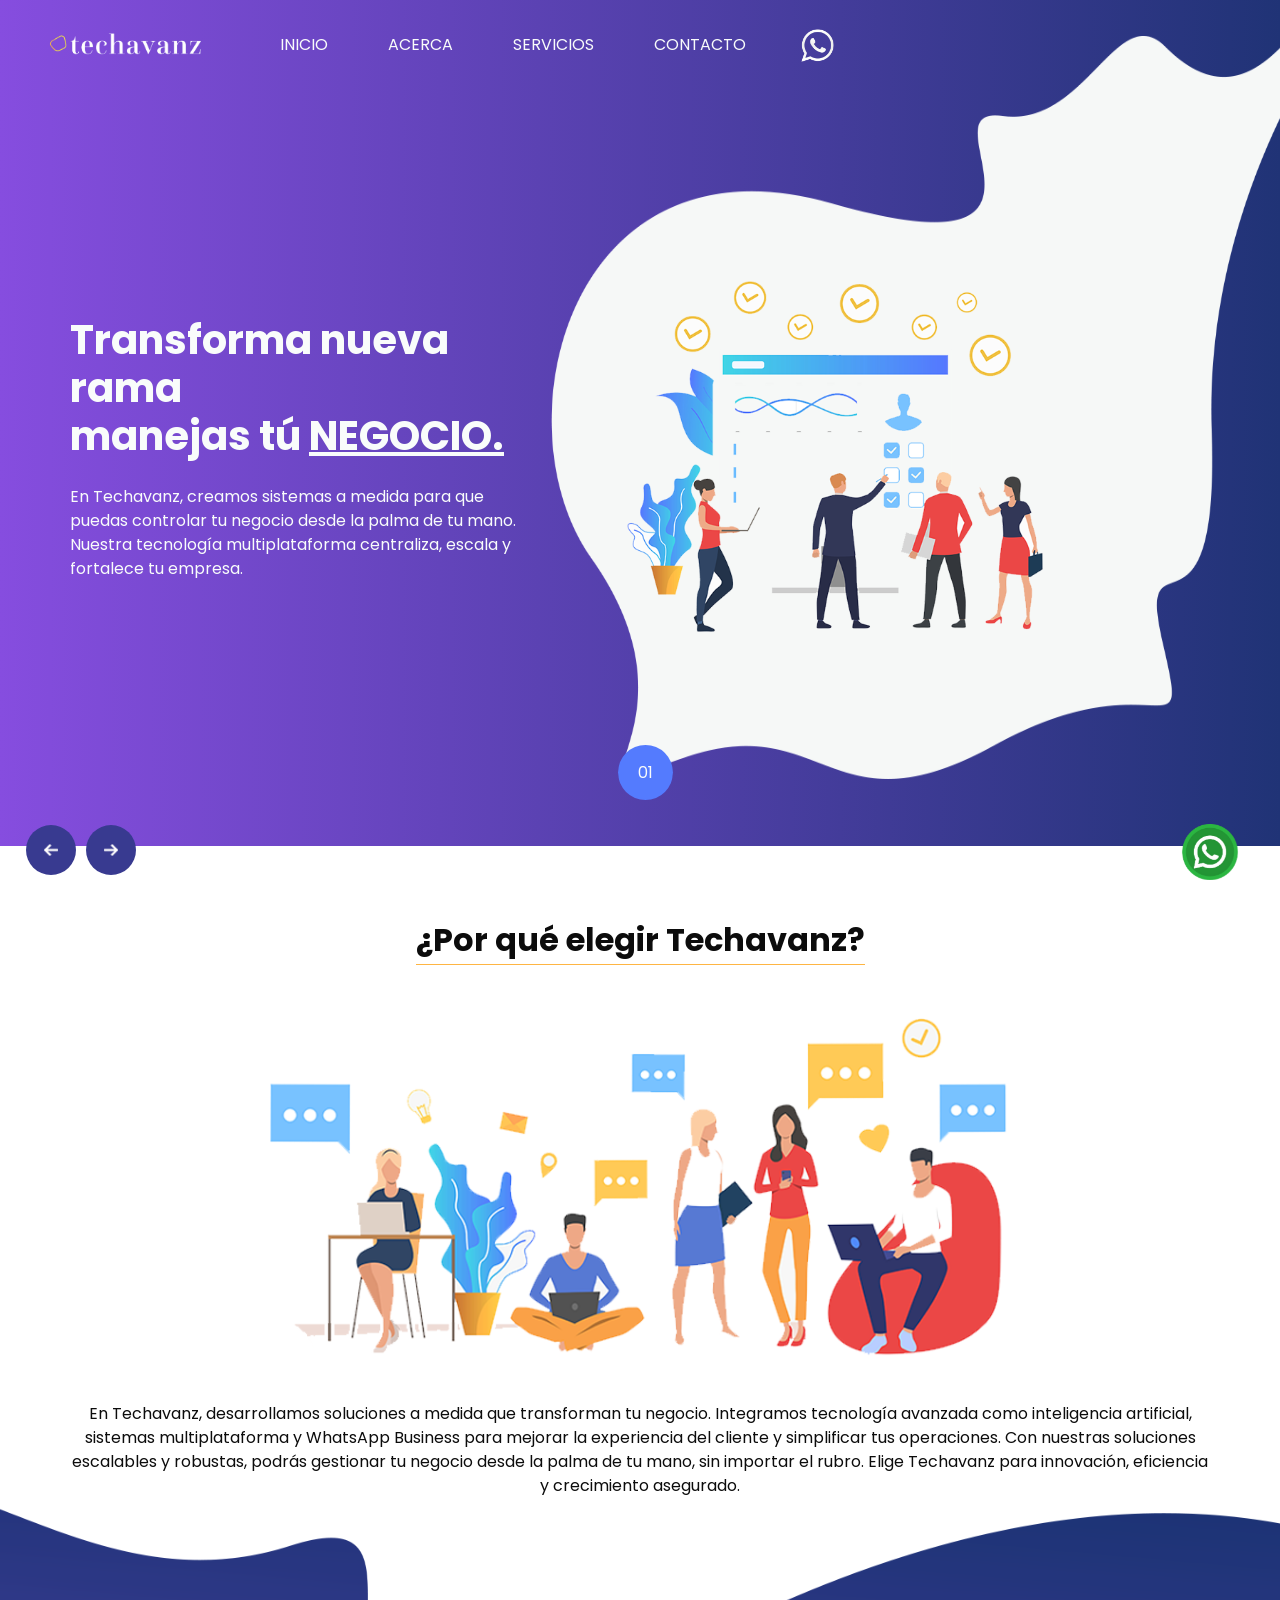
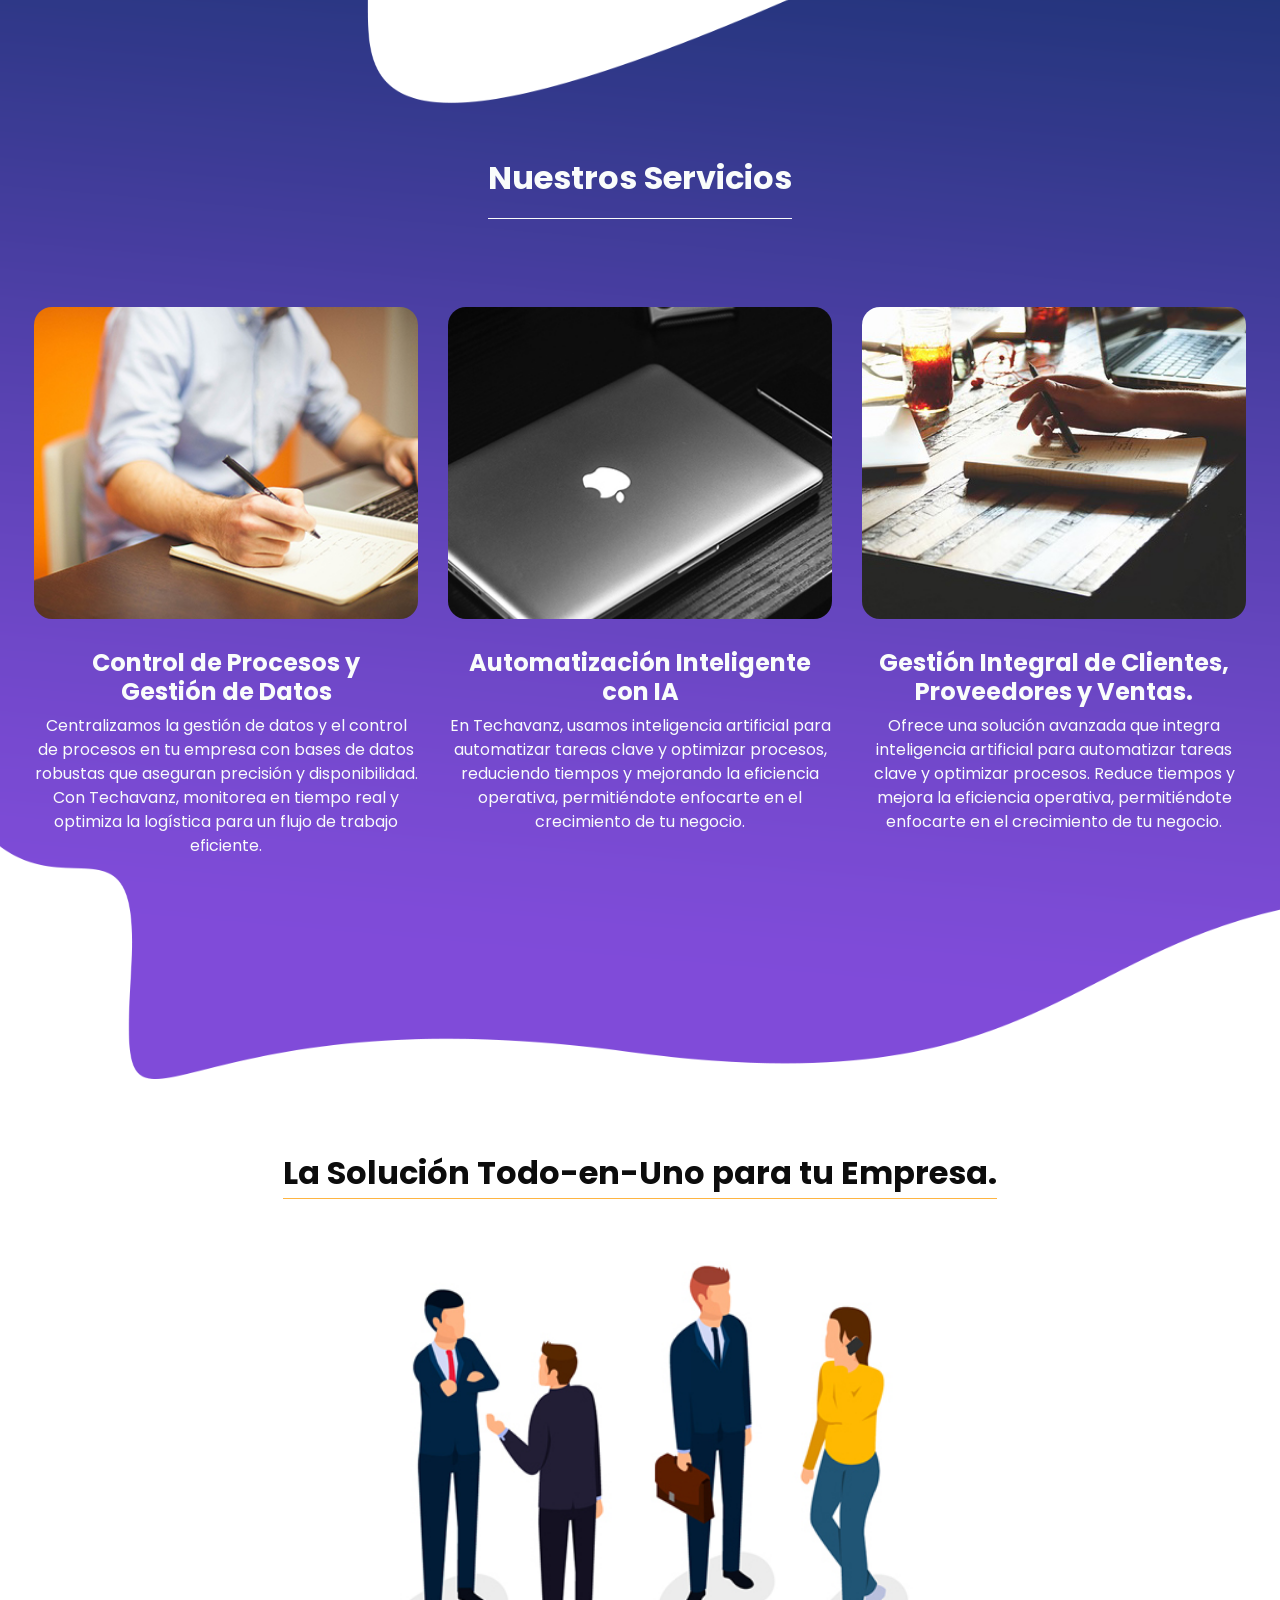
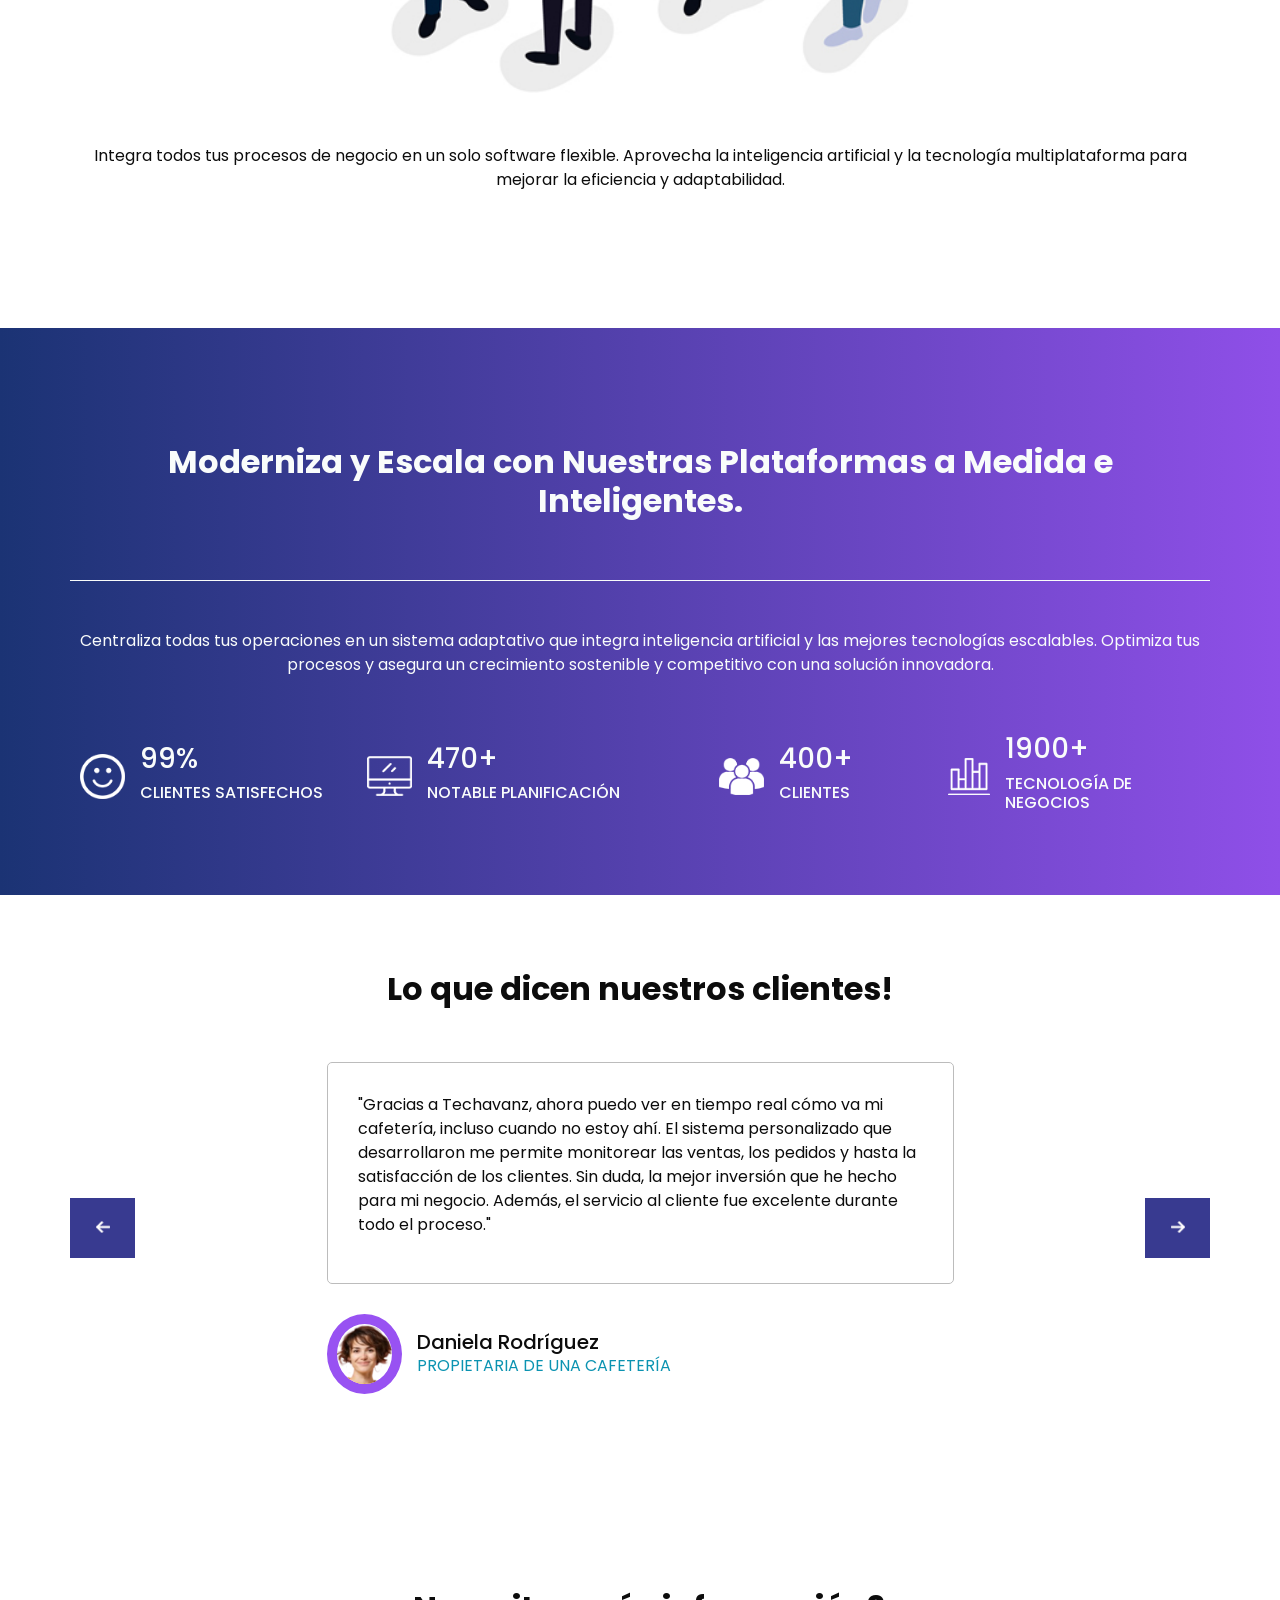
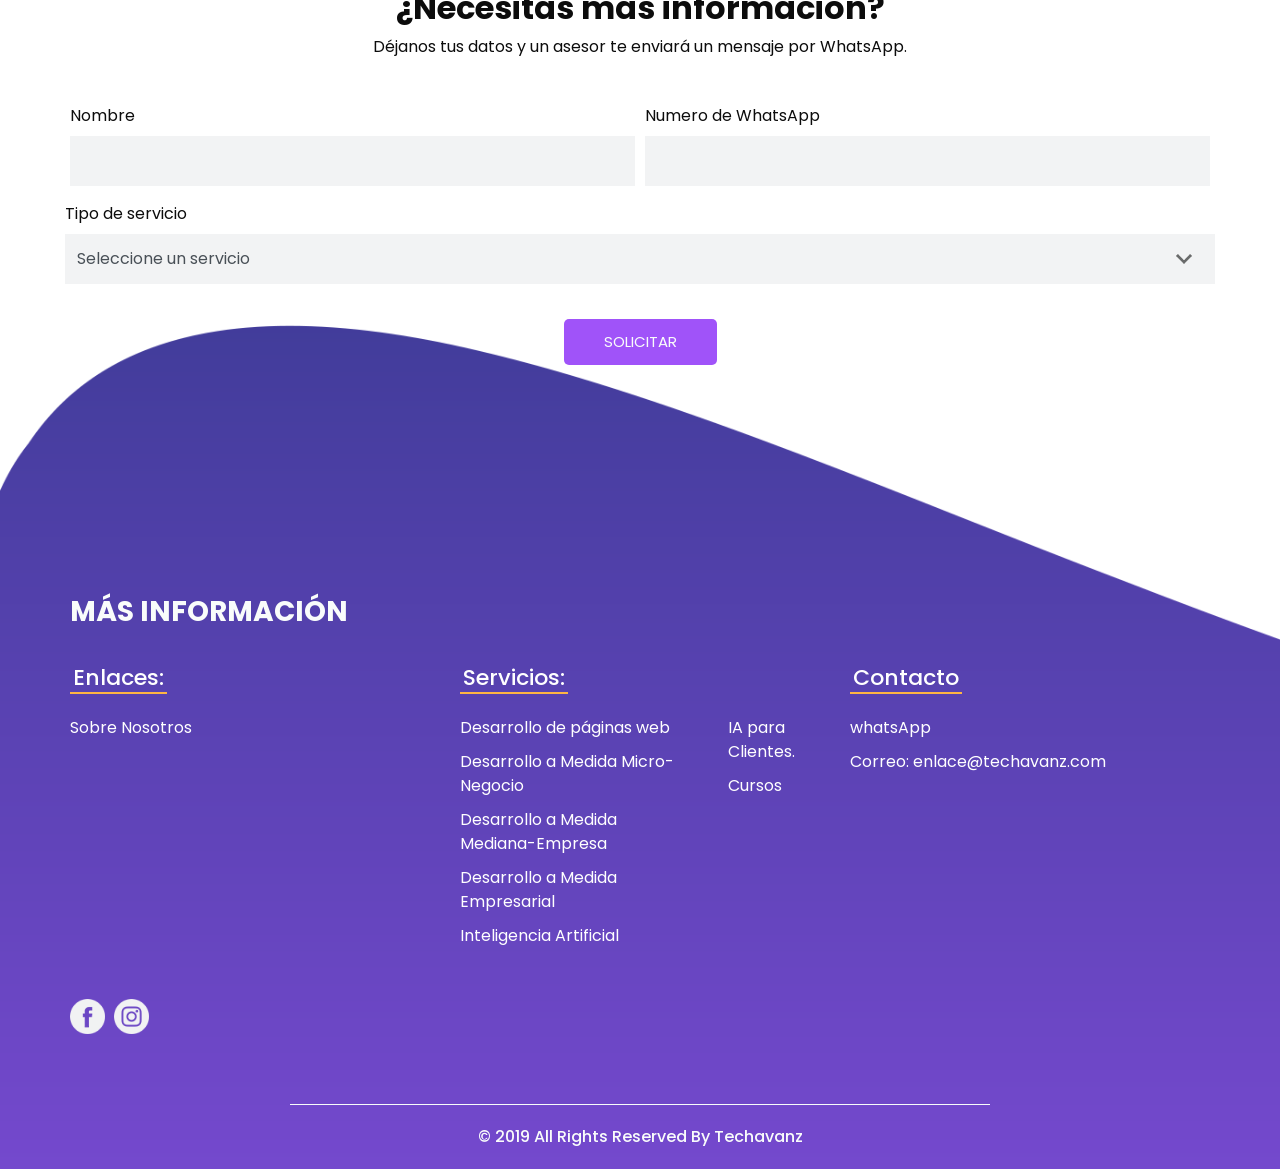
==== commit 763871ef: "prueba nueva rama commit" ====
--- a/index.html
+++ b/index.html
@@ -110,8 +110,7 @@
                     <h1> <!--Transforma
                       la manera en que 
                       manejas tú NEGOCIO-->
-                      Transforma prueba con otro<br/>
-                      la manera en que <br/>
+                      Transforma nueva rama<br/>
                       manejas tú <u>NEGOCIO.</u>
                     </h1>
                       <p>
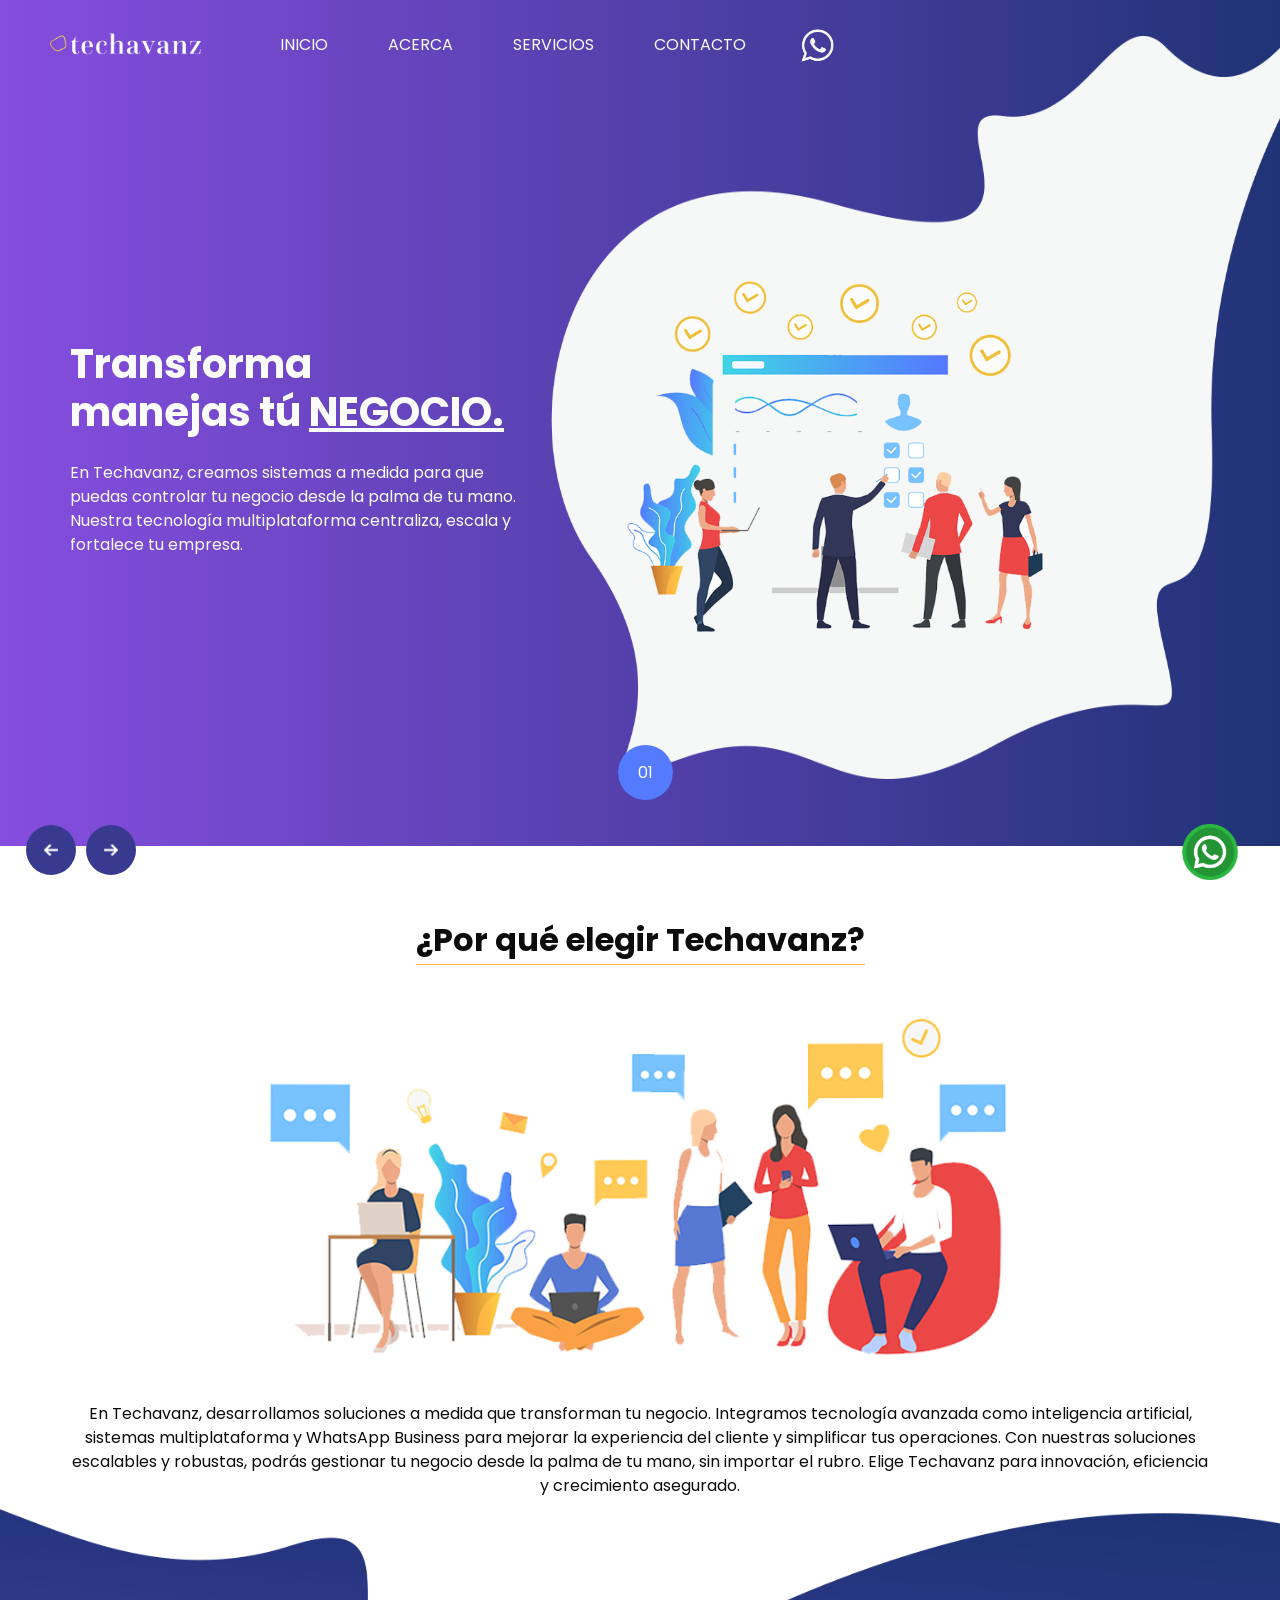
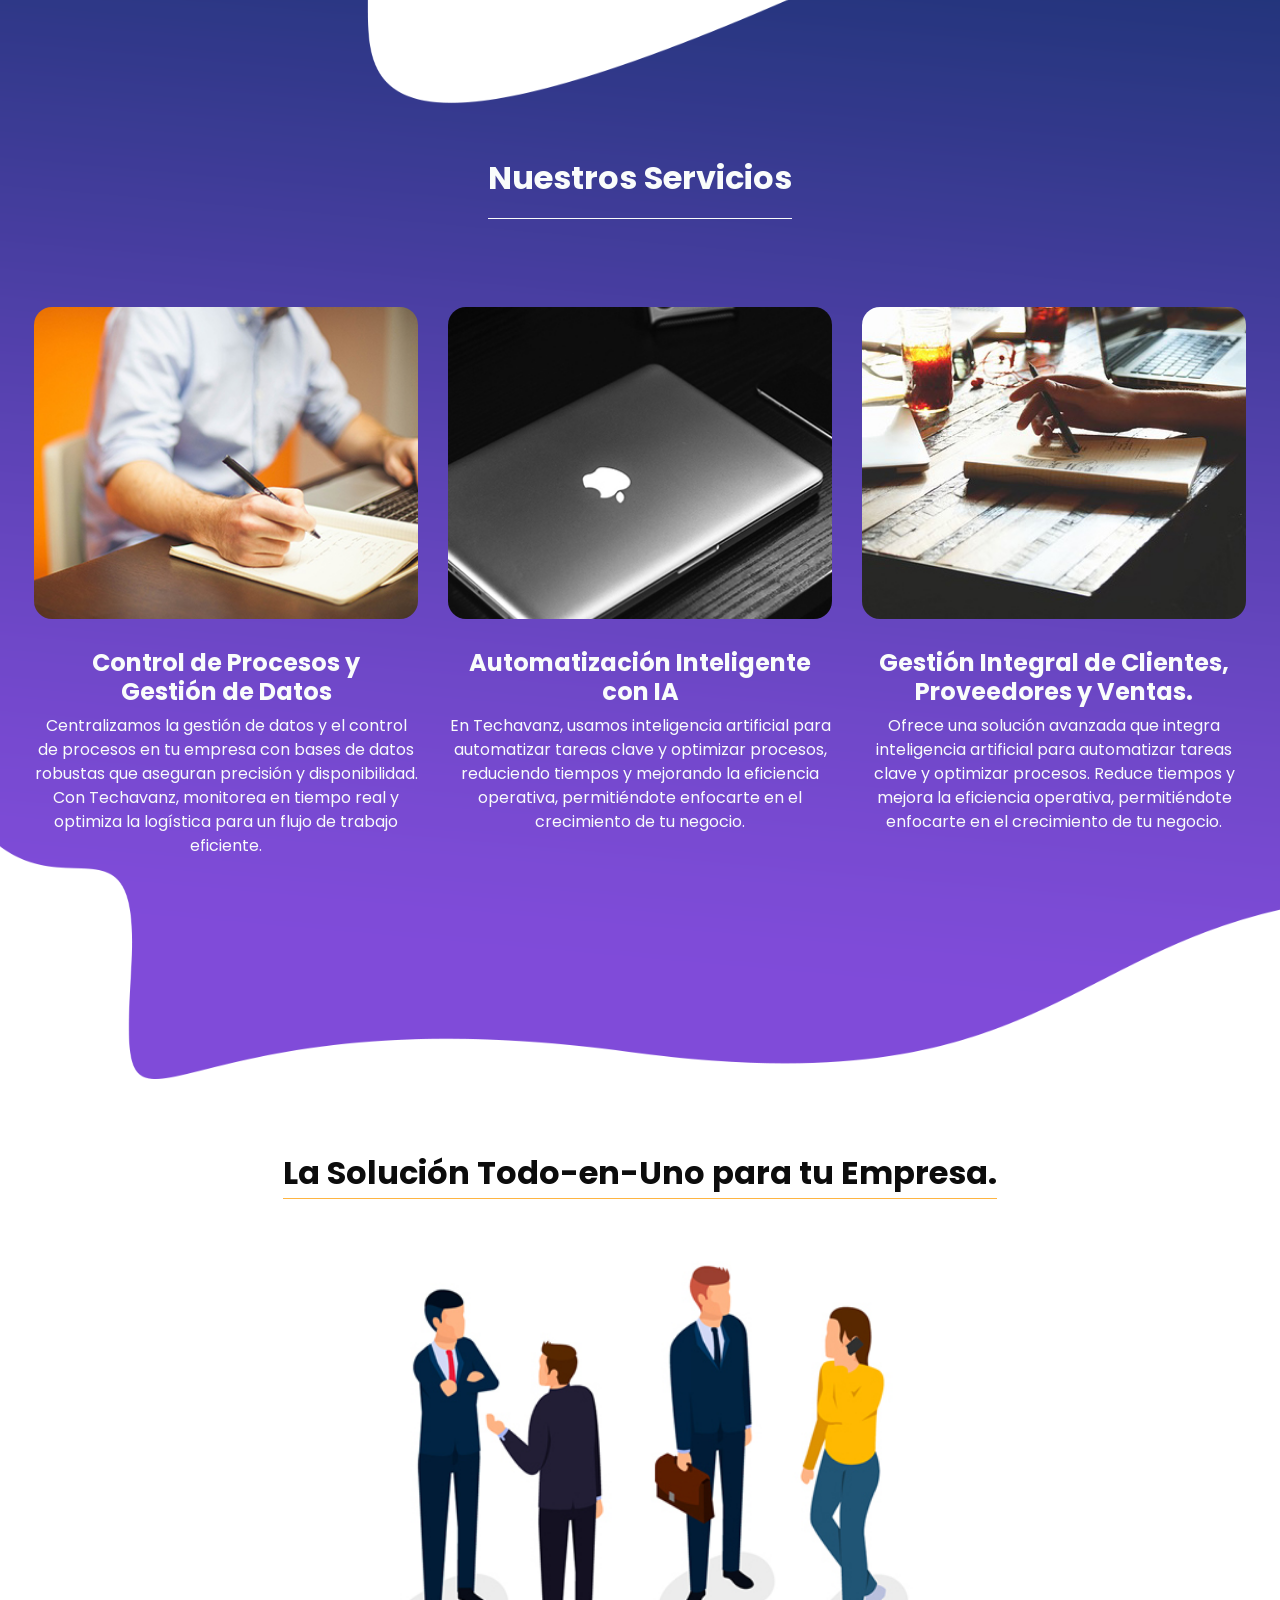
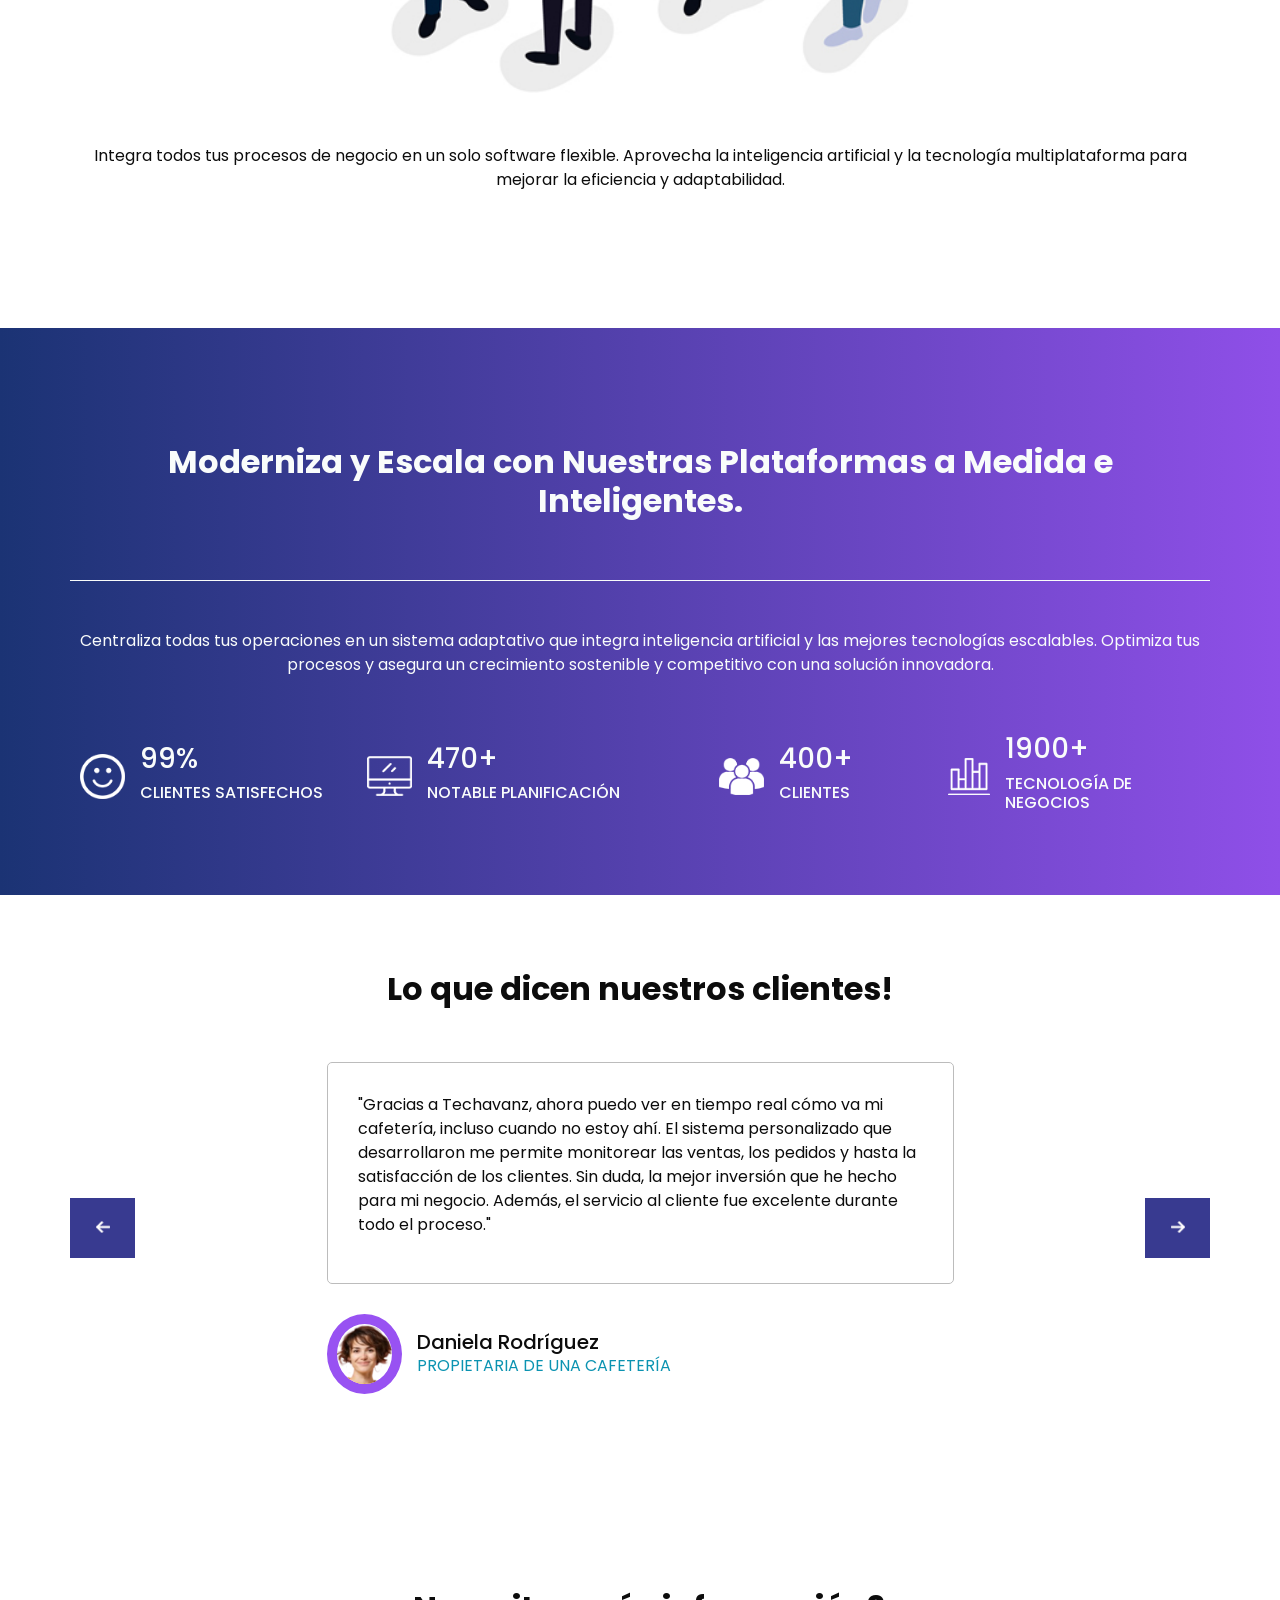
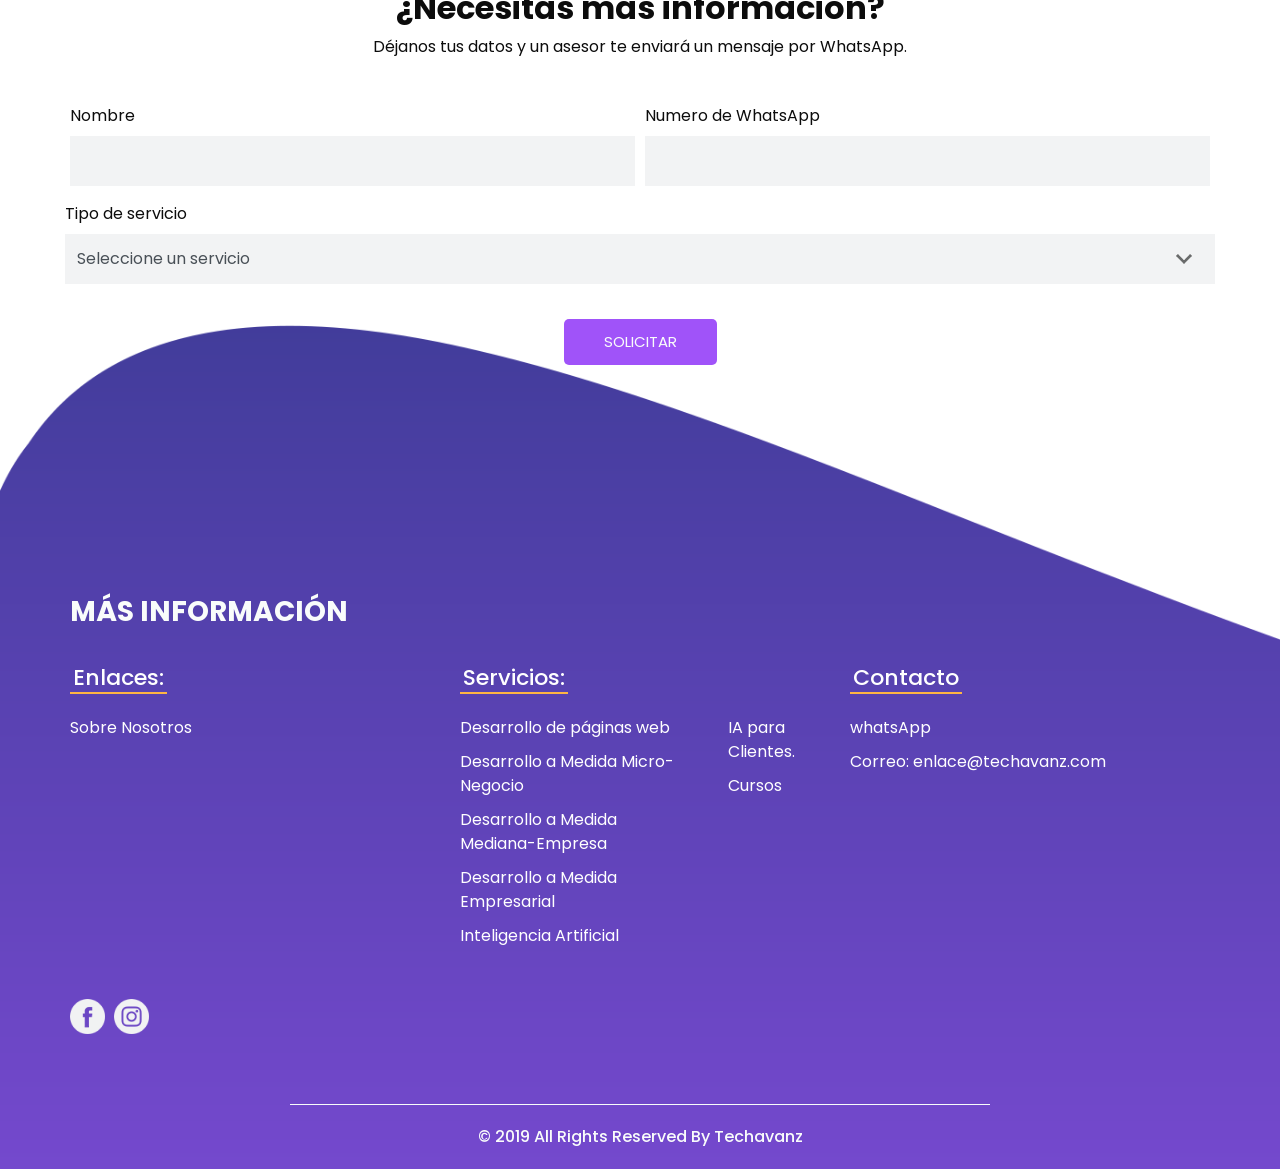
==== commit ea0f855f: "version1" ====
--- a/index.html
+++ b/index.html
@@ -110,7 +110,7 @@
                     <h1> <!--Transforma
                       la manera en que 
                       manejas tú NEGOCIO-->
-                      Transforma nueva rama<br/>
+                      Transforma<br/>
                       manejas tú <u>NEGOCIO.</u>
                     </h1>
                       <p>
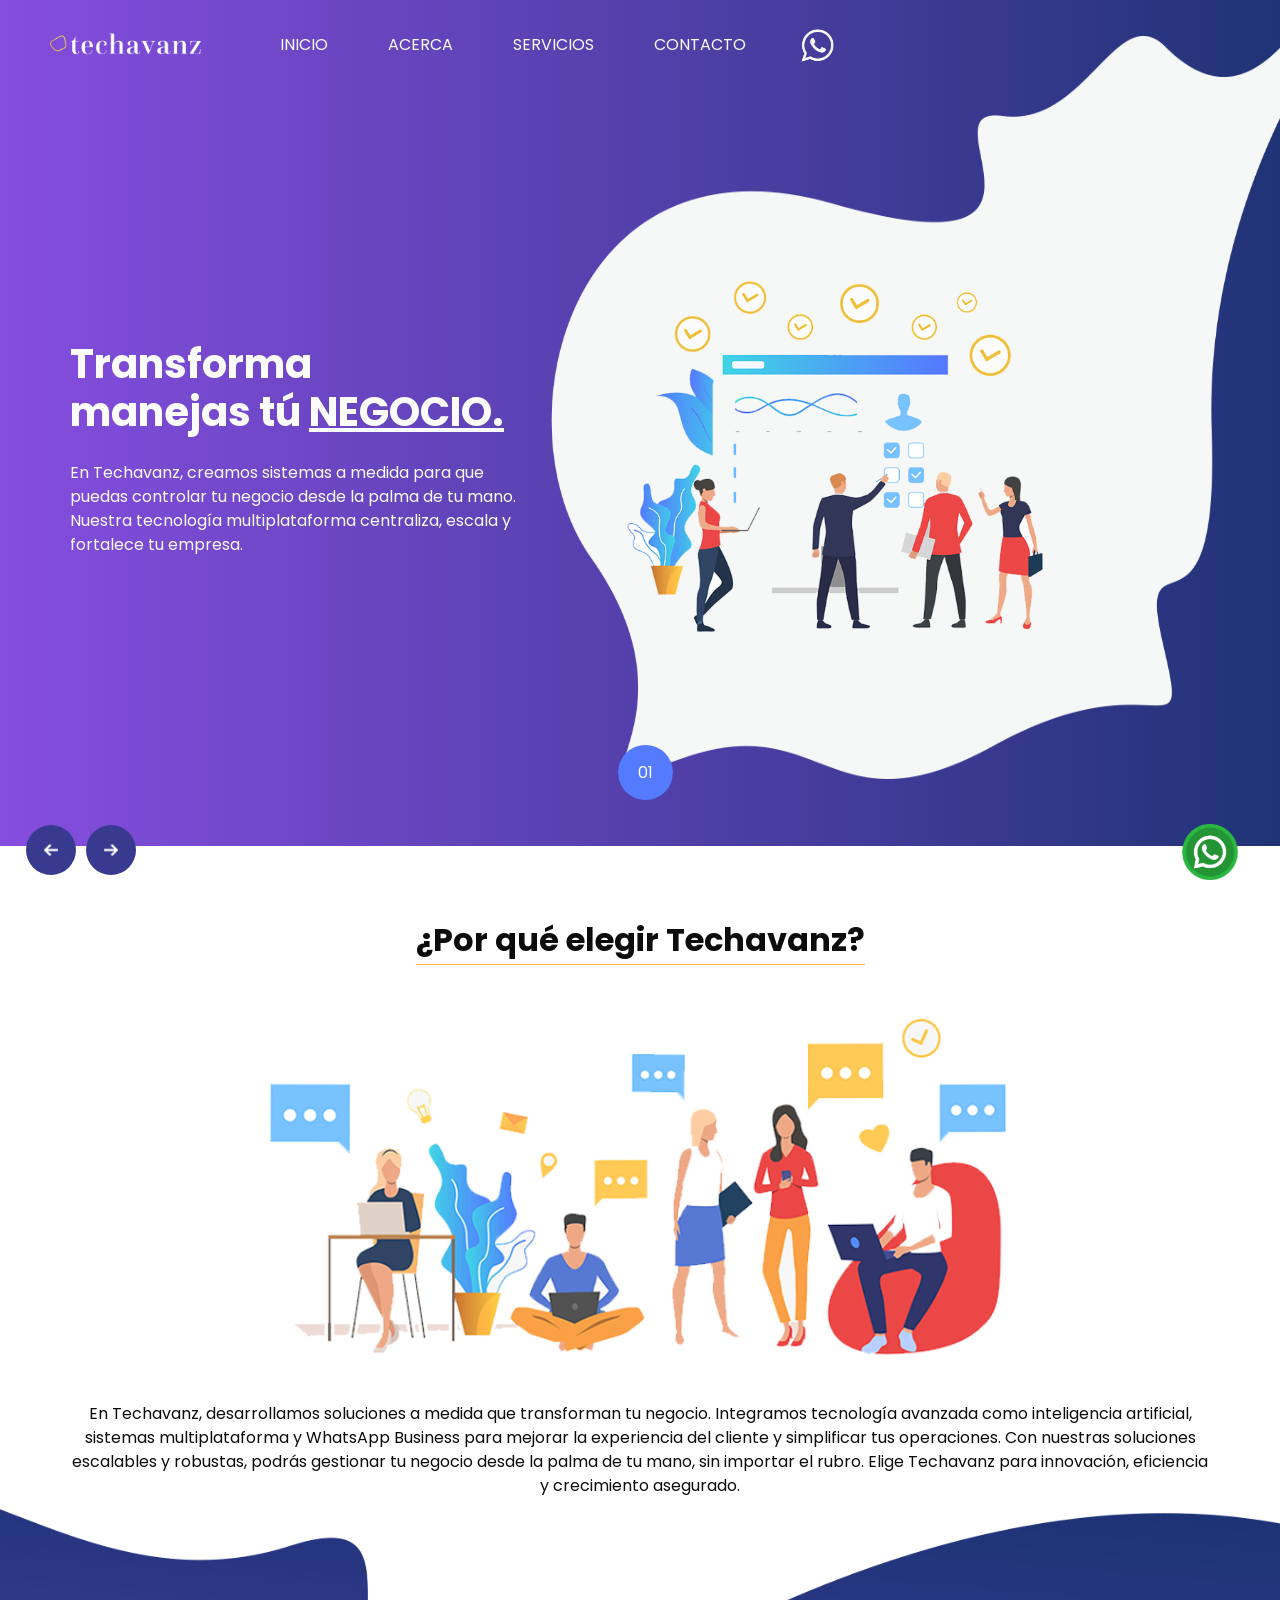
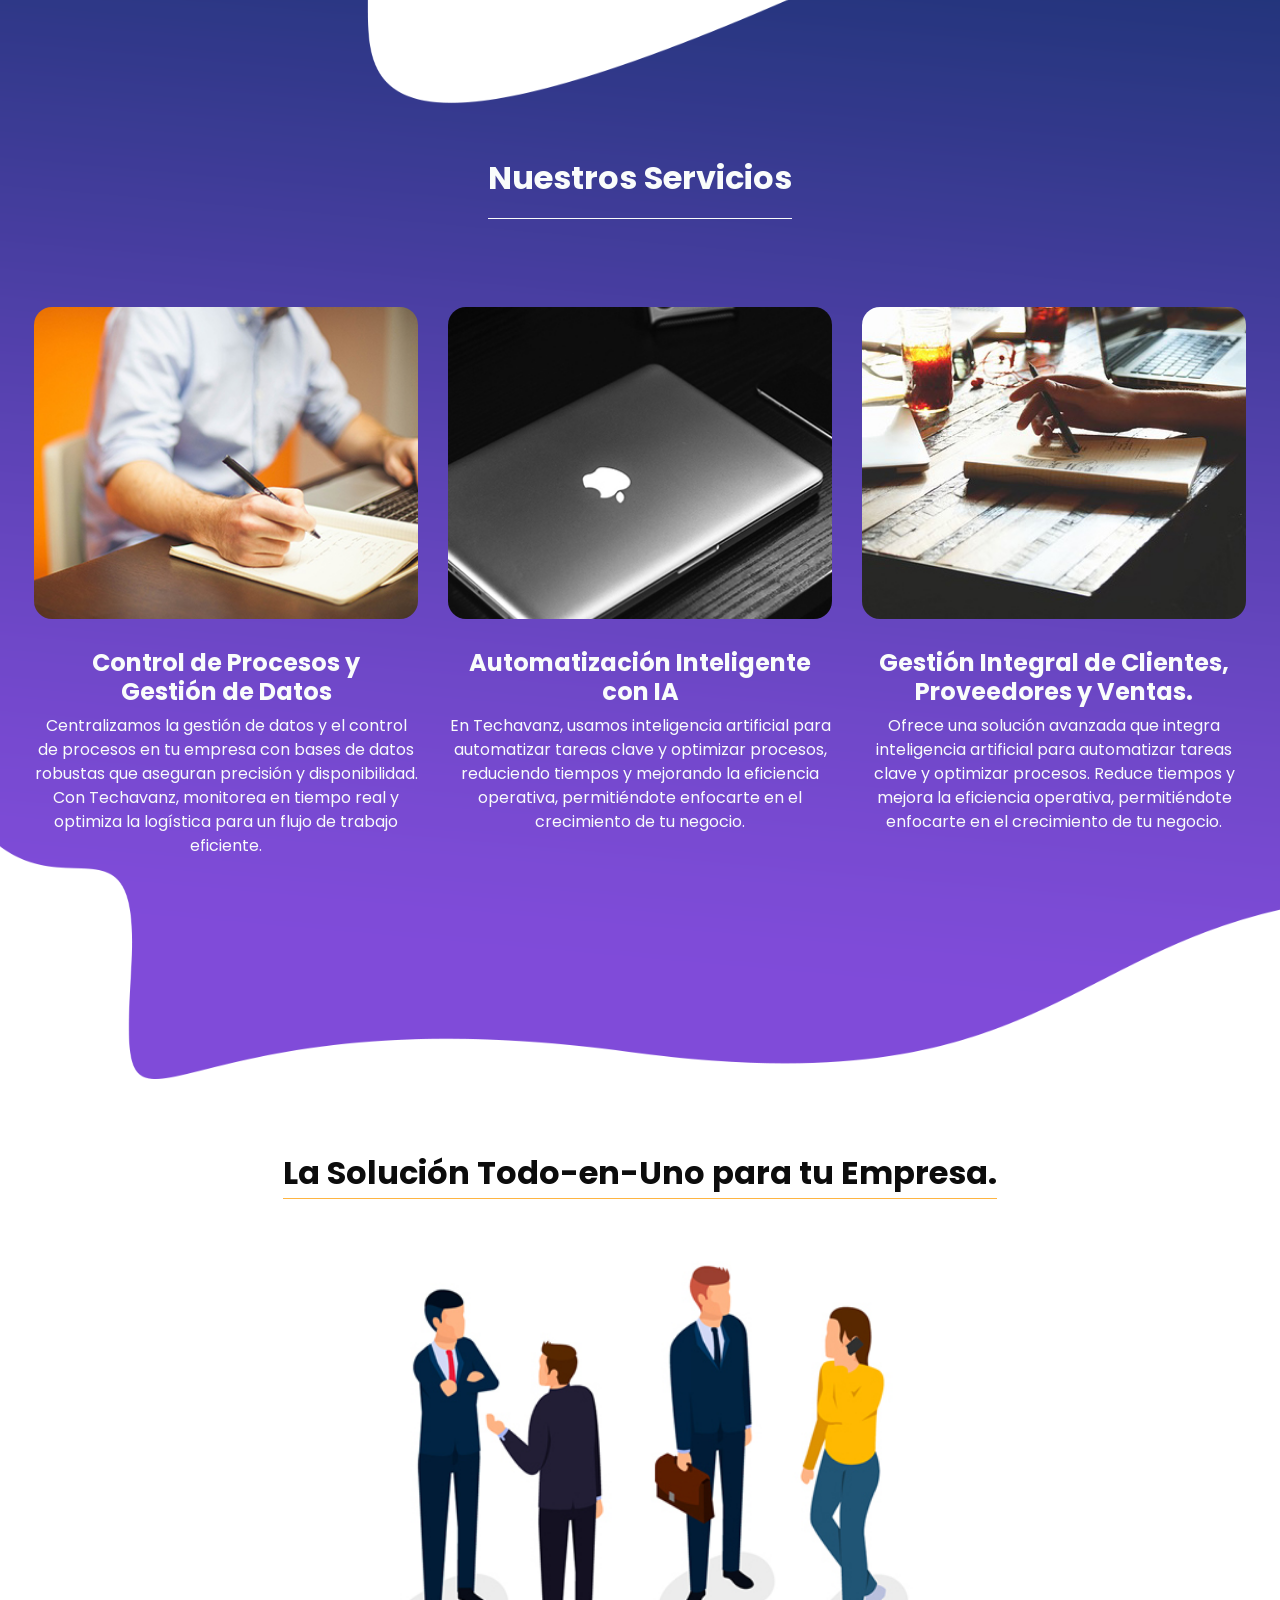
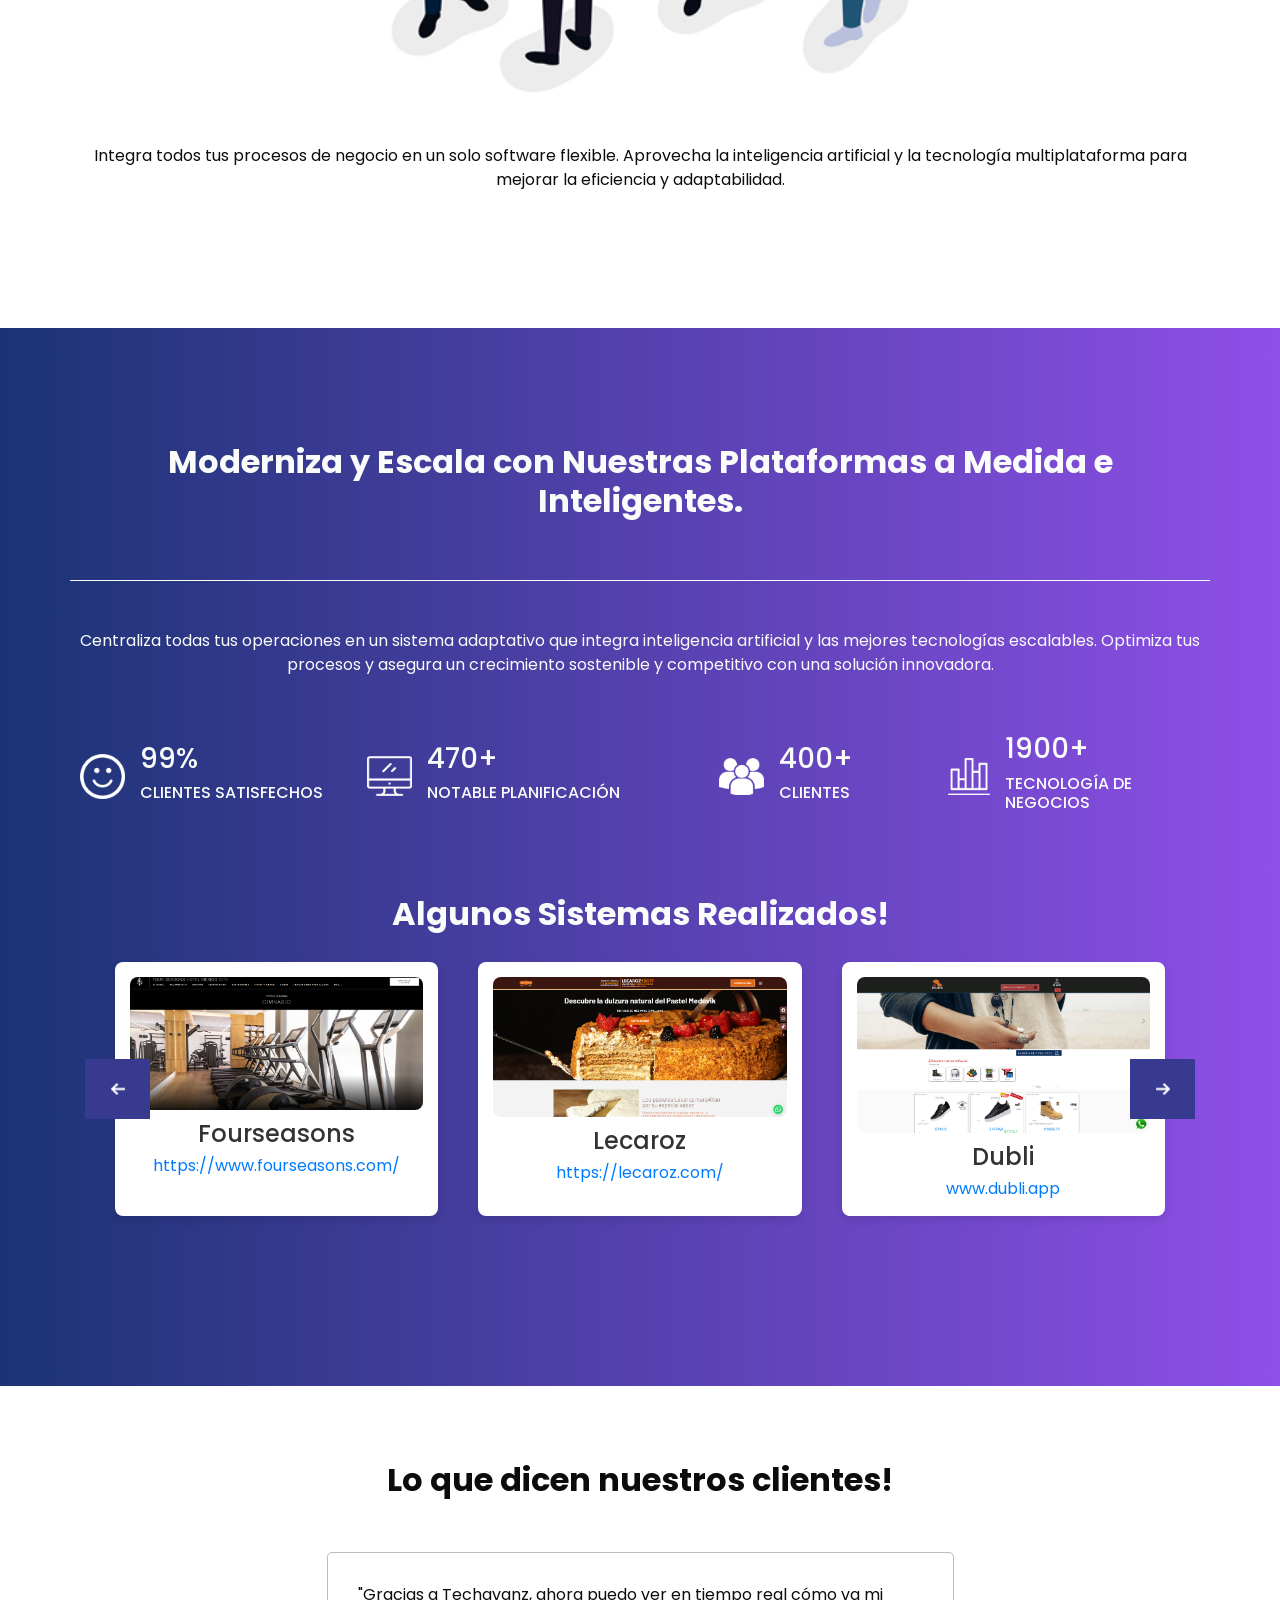
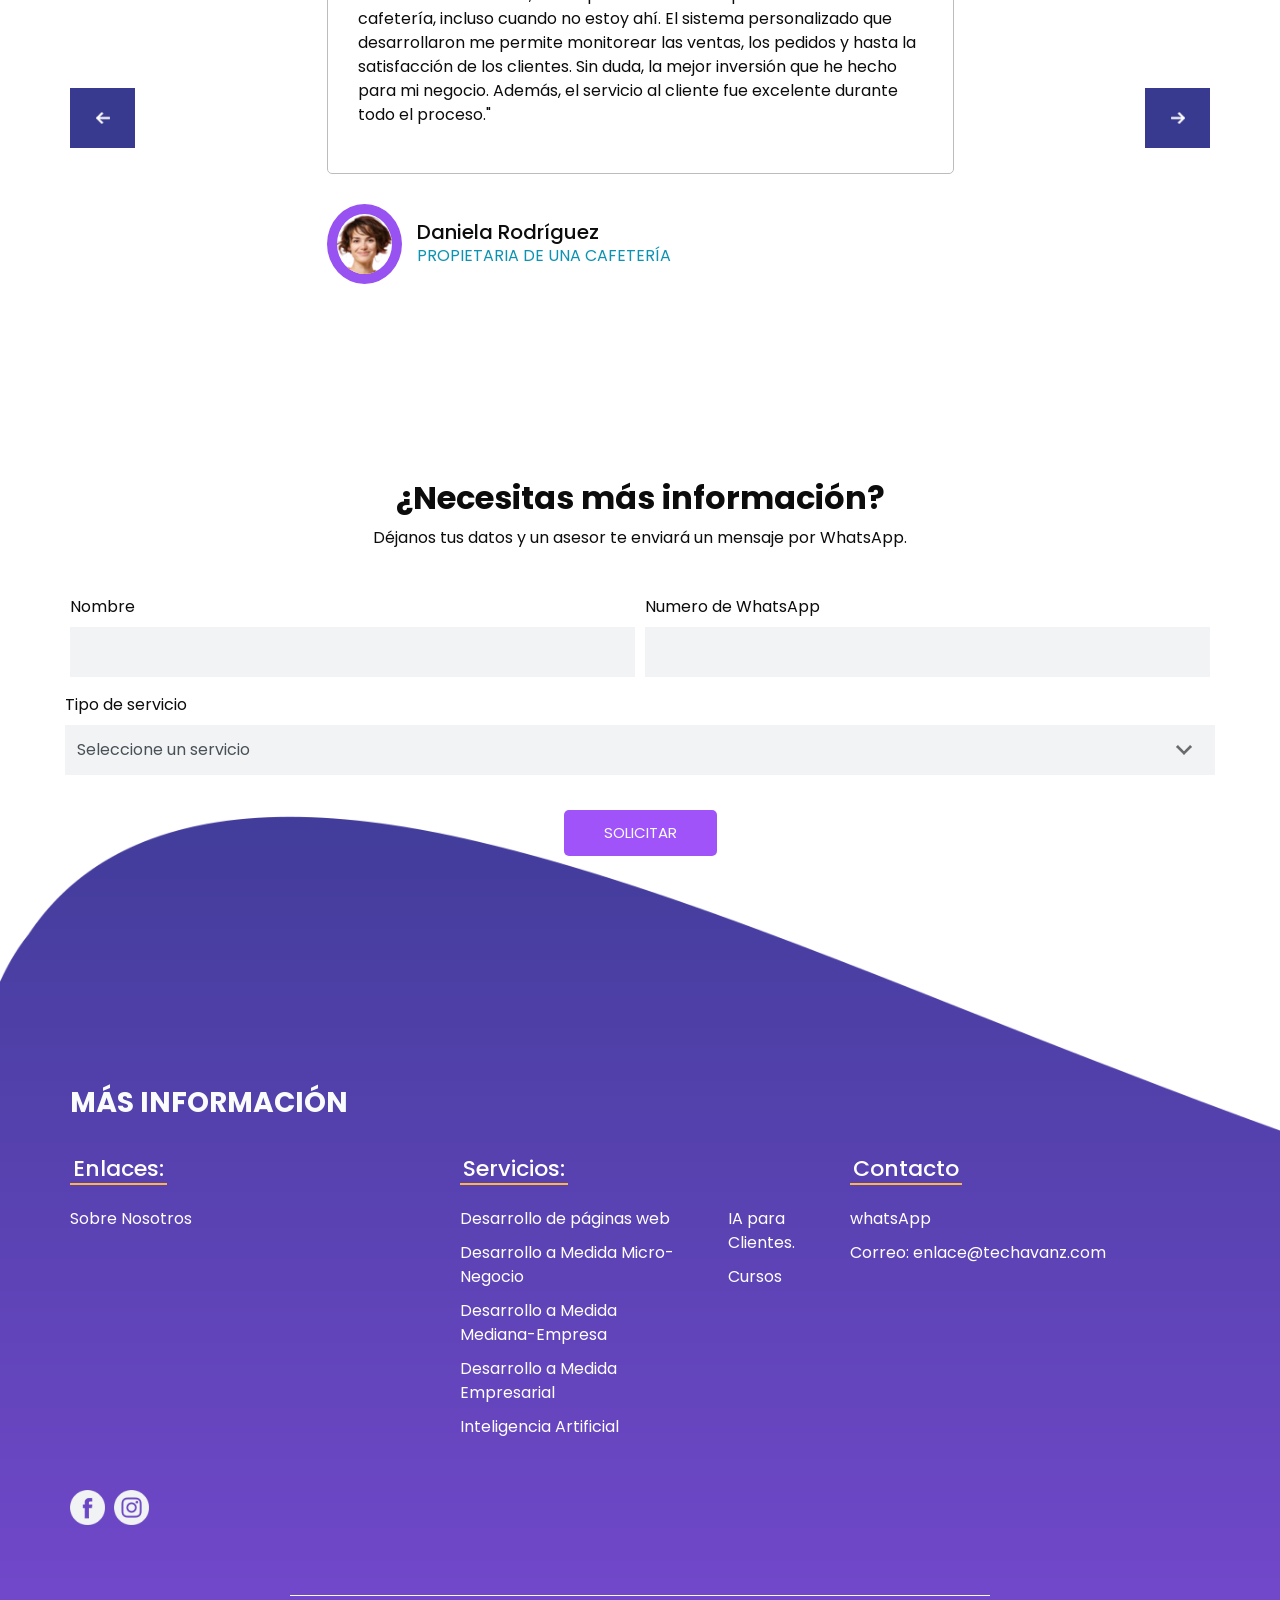
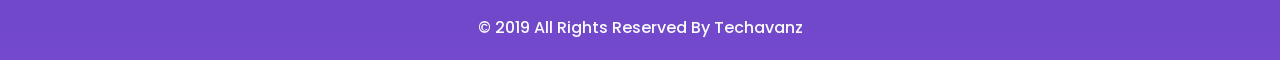
==== commit 2bff1701: "integracion de la galeria de proyectos" ====
--- a/index.html
+++ b/index.html
@@ -413,7 +413,129 @@
           </div>
         </div>
       </div>
+
+
+
+
+
+
+
+
+
+
+
+     
+    
+  
+
+
+
+
+
+
+    
+
+
+
+
+  <section class="client_section layout_padding">
+    <div class="container">
+      <h2>
+       Algunos Sistemas Realizados!
+      </h2>
+      <div id="carouselExampleControls" class="carousel slide" data-ride="carousel">
+        <div class="carousel-inner">
+
+
+
+          <div class="carousel-item active">
+            <div class="gallery">
+
+              <div class="containergal">
+                <a href="https://www.fourseasons.com/es/mexico/services-and-amenities/fitness/" target="_blank">
+                  <img src="images/fourseasonspantalla.png" alt="Fourseasons">
+                </a>
+                <h3>Fourseasons</h3>
+                <a href="https://www.fourseasons.com/es/mexico/services-and-amenities/fitness/" target="_blank">https://www.fourseasons.com/</a>
+              </div>
+
+
+              <div class="containergal">
+                <a href="https://lecaroz.com/" target="_blank">
+                  <img src="images/lecarozpantalla.png" alt="Lecaroz">
+                </a>
+                <h3>Lecaroz</h3>
+                <a href="https://lecaroz.com/" target="_blank">https://lecaroz.com/</a>
+              </div>
+           
+
+
+
+              <div class="containergal">
+                <a href="https://www.dubli.app/" target="_blank">
+                  <img src="images/dublipantalla.png" alt="Dubli">
+                </a>
+                <h3>Dubli</h3>
+                <a href="https://www.dubli.app/" target="_blank">www.dubli.app</a>
+              </div>
+           
+      
+          </div>
+          </div>
+
+          
+          <div class="carousel-item">
+            <div class="gallery">
+
+              <div class="containergal">
+                <a href="https://www.lanaval.com.mx/" target="_blank">
+                  <img src="images/lanavalpantalla.png" alt="Lanaval">
+                </a>
+                <h3>Lanaval</h3>
+                <a href="https://www.lanaval.com.mx/" target="_blank">www.lanaval.com.mx/</a>
+              </div>
+
+              <div class="containergal">
+                <a href="https://www.caranty.com/" target="_blank">
+                  <img src="images/carantypantalla.png" alt="Caranty">
+                </a>
+                <h3>Caranty</h3>
+                <a href="https://www.caranty.com/" target="_blank">www.caranty.com/</a>
+              </div>
+           
+
+
+
+              <div class="containergal">
+                <a href="https://medicasmart.com.mx/" target="_blank">
+                  <img src="images/smartpantalla.png" alt="smart">
+                </a>
+                <h3>Medicasmart/h3>
+                <a href="https://medicasmart.com.mx/" target="_blank">www.medicasmart.com.mx/</a>
+              </div>
+           
+      
+          </div>
+          </div>
+
+
+
+
+          
+        <a class="carousel-control-prev" href="#carouselExampleControls" role="button" data-slide="prev">
+          <span class="sr-only">Anterior</span>
+        </a>
+        <a class="carousel-control-next" href="#carouselExampleControls" role="button" data-slide="next">
+          <span class="sr-only">Siguiente</span>
+        </a>
+      </div>
+
     </div>
+  </section>
+
+
+
+
   </section>
 
 
--- a/estilo.css
+++ b/estilo.css
@@ -201,3 +201,57 @@
             border-radius: 5px;
             min-height: 100px;
         }
+
+
+
+
+
+
+/*galeria de sitios web*/
+        .gallery {
+            display: grid;
+            grid-template-columns: repeat(auto-fit, minmax(300px, 1fr));
+            gap: 20px;
+            padding: 20px;
+            max-width: 1200px;
+            width: 100%;
+        }
+        
+        .containergal {
+            background-color: #fff;
+            padding: 15px;
+            border-radius: 8px;
+            box-shadow: 0 4px 8px rgba(0, 0, 0, 0.1);
+            text-align: center;
+            transition: transform 0.3s ease, box-shadow 0.3s ease;
+            margin: 0 10px; /* Espacio a los lados en pantallas pequeñas */
+        }
+        
+        .containergal:hover {
+            transform: translateY(-10px);
+            box-shadow: 0 8px 16px rgba(0, 0, 0, 0.2);
+        }
+        
+        .containergal img {
+            width: 100%;
+            height: auto;
+            border-radius: 8px;
+        }
+        
+        .containergal h3 {
+            margin: 10px 0 5px 0;
+            font-size: 1.5em;
+            color: #333;
+        }
+        
+        .containergal p {
+            color: #777;
+            font-size: 1em;
+        }
+        
+        @media (max-width: 600px) {
+            .gallery {
+                padding: 20px 10px; /* Espacio adicional en los lados para pantallas pequeñas */
+            }
+        }
+        
